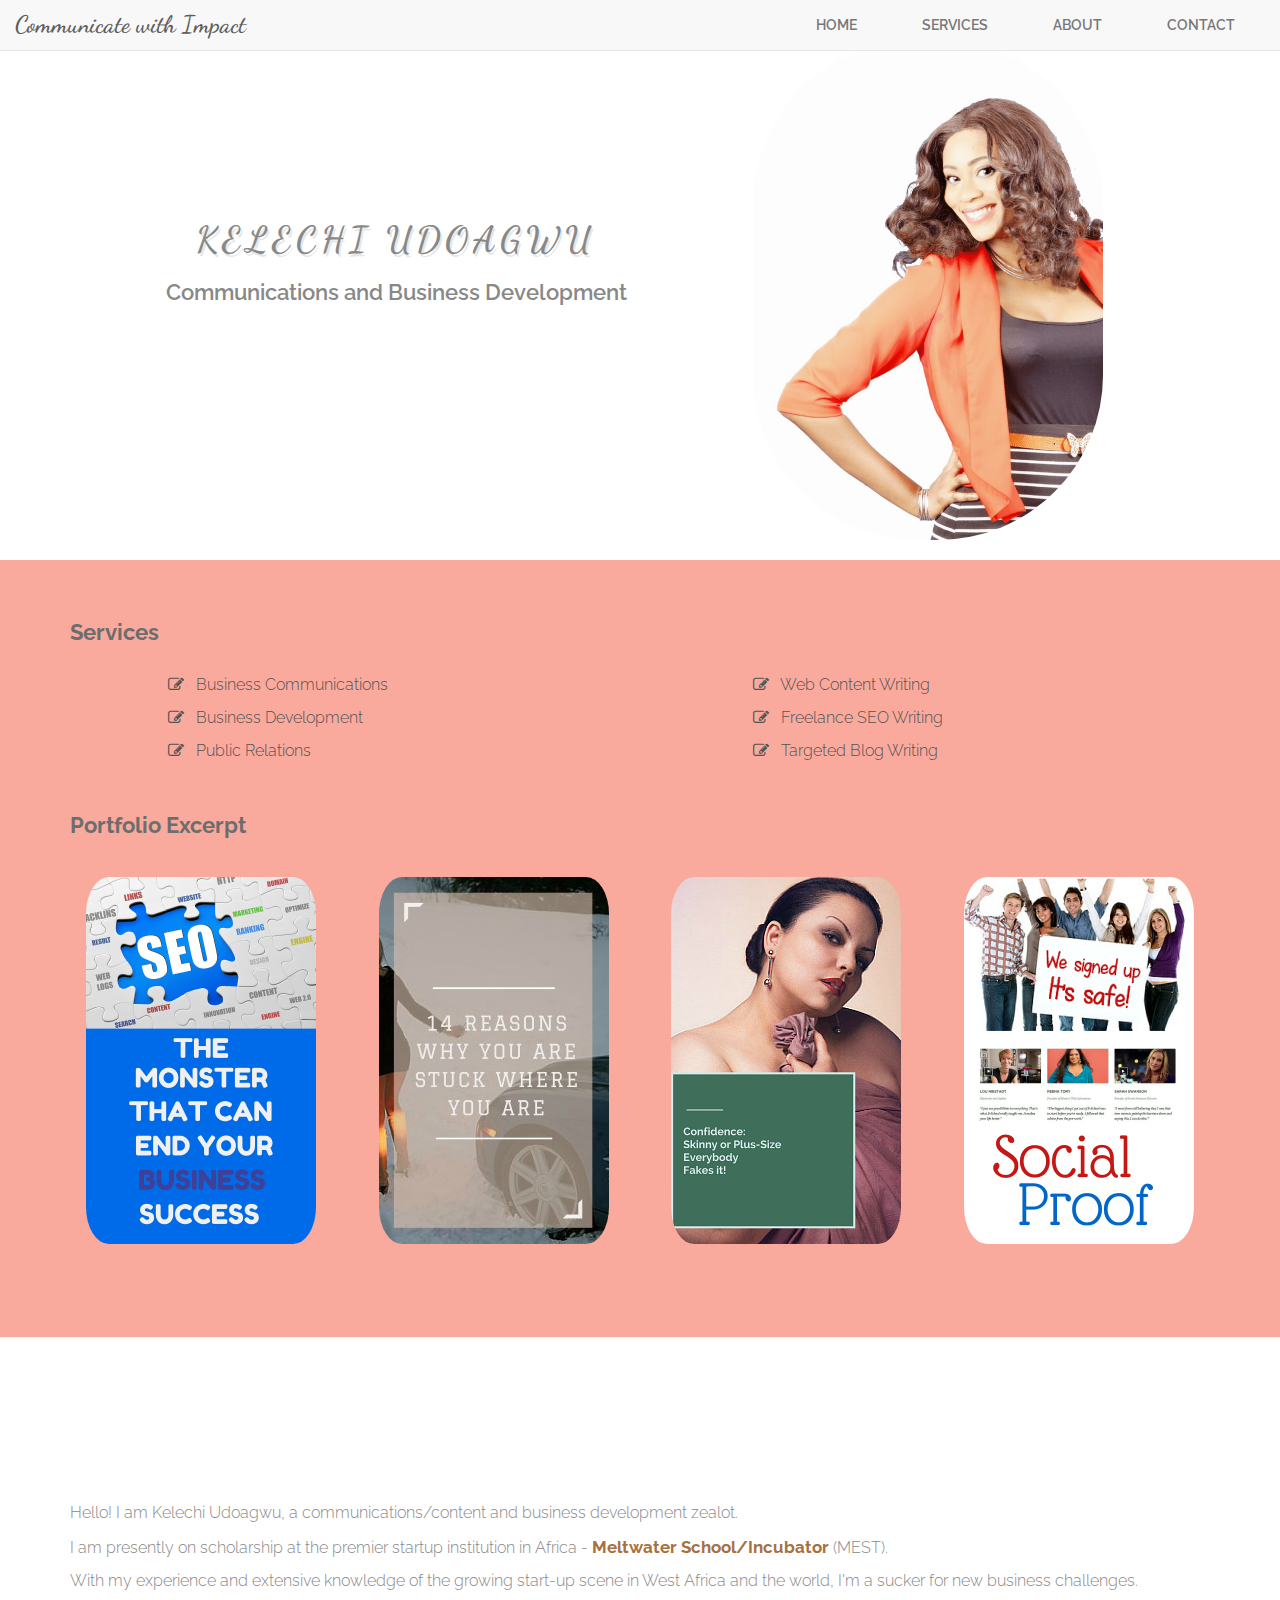
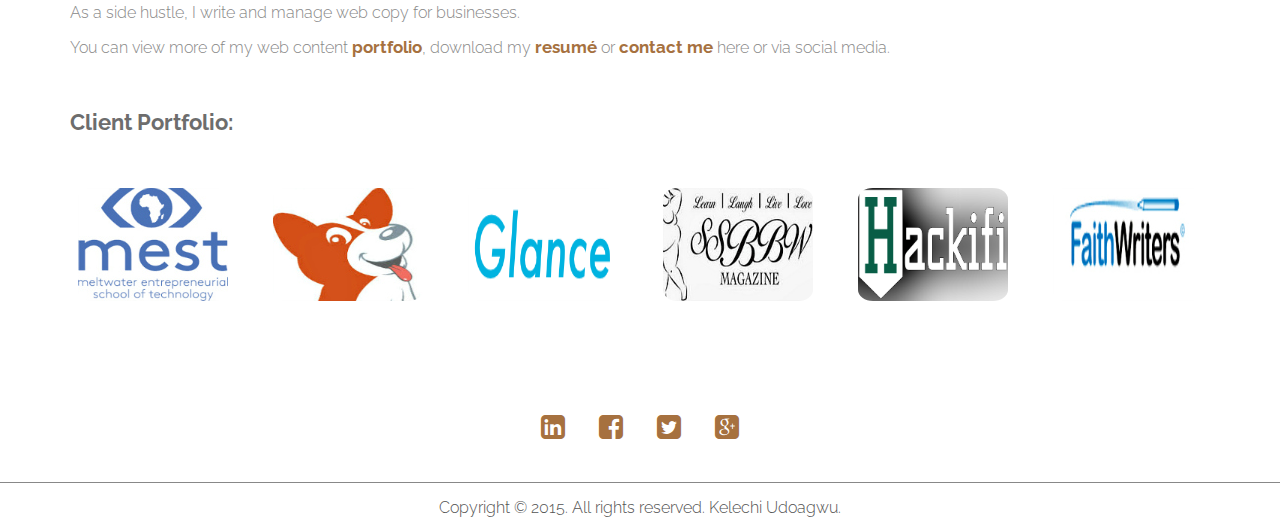
==== index.html @ 0b8d3d50 "change to jotform" ====
<!DOCTYPE html>
<html lang="en">
<head>
	<meta http-equiv="Content-Type" content="text/html; charset=utf-8">
	<title>Kelechi Udoagwu - Communications and Business Development</title>
	<meta name="robots" content="index, follow">
	<meta name="language" content="English">
	<meta name="description" content="Kelechi Udoagwu has passion for communications and business development. Niche is African startups - Meltwater Ghana">
	<meta name="keywords" content="kelechi udoagwu, meltwater ghana contact, eit meltwater ghana, business development meltwater ghana kelechi udoagwu, business dev mest ghana interswitch">
	<meta name="viewport" content="width=device-width, initial-scale=1">
	 <META property="og:title" content="Kelechi Udoagwu" />
  <META property="og:type" content="Website" />
  <META property="og:url" content="https://kelechiudoagwu.com/" />
  <META property="og:image" content="images/kelechiudoagwu_meltwater_communications.jpg" />
  <META property="og:site_name" content="Kelechi Udoagwu - Communications and Business Development" />

	<link href='http://fonts.googleapis.com/css?family=Raleway|Dancing+Script' rel='stylesheet' type='text/css'>
	<link rel="stylesheet" href="assets/css/animate.css">
	<link rel="stylesheet" href="assets/css/main.css" />
	<link rel="stylesheet" type="text/css" href="assets/css/font-awesome.min.css">
	<link rel="stylesheet" type="text/css" href="assets/css/bootstrap.min.css">
	<script src="assets/js/googleanalytics.js"></script>
	<script src="assets/js/wow.min.js"></script>
	<script>
	 new WOW().init();
	</script>
	
</head>

<body>
	<nav class="navbar navbar-default navbar-fixed-top">
            <div class="navbar-header">
                <button type="button" class="navbar-toggle" data-toggle="collapse" data-target="#bs-example-navbar-collapse-1">
                    <span class="sr-only">Toggle navigation</span>
                    <span class="icon-bar"></span>
                    <span class="icon-bar"></span>
                    <span class="icon-bar"></span>
                </button>
                <a class="navbar-brand" href="#home">Communicate with Impact</a>
            </div>
            <div class="collapse navbar-collapse" id="bs-example-navbar-collapse-1">
                <ul class="nav navbar-nav navbar-right">
                    <li><a href="#home" class="smoothScroll">Home</a></li>
                    <li><a href="#services" class="smoothScroll">Services</a></li>
                    <!-- <li><a href="blog.html" target="_blank">Blog</a></li> -->
                    <li><a href="#about" class="smoothScroll">About</a></li>
                    <li><a class="lightbox-51995566973577 smoothScroll" style="cursor:pointer;">Contact</a></li>
                </ul>
            </div>
    </nav>
<div id="home">
	<div class="container">
		<div class="row">
			<div class="col-md-7 text-center wow lightSpeedIn">
				<br><br><br><br><br><br><br><br><br><br>
				<h1 id="header-h1">KELECHI UDOAGWU</h1>
				<h2 id="header-h2">Communications and Business Development</h2>
				
			</div><br><br>
			<div class="col-md-3"><img src="images/kelechiudoagwu_meltwater_communications.jpg" class="web-image wow pulse"></div>
			<div class="col-md-2"></div>
		</div><br>
	</div>
</div>
	
	<div id="services">
	<div id="serve">
		<div class="container"><br><br>
			<h2 class="other-h3"><strong> Services </strong></h2><br>
			<div class="row">
				<div class="col-md-6">
					<div class="s-column">
						<p><i class="fa fa-pencil-square-o"></i> &nbsp Business Communications</p>
						<p><i class="fa fa-pencil-square-o"></i> &nbsp Business Development</p>
						<p><i class="fa fa-pencil-square-o"></i> &nbsp Public Relations</p>
						
				</div>
				</div>
				<div class="col-md-6">
					<div class="s-column">
						<p><i class="fa fa-pencil-square-o"></i> &nbsp Web Content Writing</p>
						<p><i class="fa fa-pencil-square-o"></i> &nbsp Freelance SEO Writing</p>
						<p><i class="fa fa-pencil-square-o"></i> &nbsp Targeted Blog Writing</p>		
					</div>
				</div>
			</div><br>
			<div class="row">
				<div class="col-xs-12">
					<h2 class="other-h3"><strong> Portfolio Excerpt </strong></h2><br>
					<div class="gr row">
						<div class="gc col-md-3  wow fadeInLeft">
							<a href="http://blog.kudobuzz.com/2015/05/13/practicable-seo-tips-for-e-commerce-store-owners/" target="_blank"><img src="images/portfolio3-kelechi-udoagwu.jpg" class="client-logo"></a>
						</div>
						<div class="gc col-md-3 wow fadeInDown">
							<a href="http://allwomenstalk.com/u/559ea7d21c96a790378b456b" target="_blank"><img src="images/portfolio4-kelechi-udoagwu.jpg" class="client-logo"></a>
						</div>
						<div class="gc col-md-3 wow fadeInUp">
							<a href="http://www.ssbbw-magazine.com/ssbbw-fashion.php" target="_blank"><img src="images/portfolio-kelechi-udoagwu-writing.jpg" class="client-logo"></a>
						</div>
						<div class="gc col-md-3 wow fadeInRight">
							<a href="http://blog.kudobuzz.com/2015/05/27/why-social-proof-is-important-for-your-e-commerce-business/" target="_blank"><img src="images/portfolio1-kelechi-udoagwu-writing.jpg" class="client-logo"></a>
						</div>
					</div>
				</div>
			</div>
		</div>
	</div>
	</div>
	
	<div id="about">
		<div id="features-wrapper">
		<div class="container">
				<div class="row"><br><br>
				<!-- 	<div class="col-md-4">
						<div class="subscribe">
	        <h4><strong>Receive Short, Witty Weekly Posts From My Business Journal:<br><br><span class="mp"> Millenial Professionals</span></strong></h4><br>
        <form role="form">
								<div class="form-group">
									<div class="form_title" for="name">Email Address:</div><br>
									<input type="text" class="form-control">
								</div>
							</form>
							<button class="btn">Send</button>    
      </div>	
					</div> -->
					<div class="col-md-12 padded">
						<p>Hello! I am Kelechi Udoagwu, a communications/content and business development zealot.</p>
						<p>I am presently on scholarship at the premier startup institution in Africa - <a href="http://meltwater.org" target="_blank"><span class="readmore">Meltwater School/Incubator </span></a>(MEST).</p>
						<p>With my experience and extensive knowledge of the growing start-up scene in West Africa and the world, I'm a sucker for new business challenges. </p>
						<p>As a side hustle, I write and manage web copy for businesses.</p>
						
						<p>You can view more of my web content<a href="https://www.kelechiudoagwu.contently.com" target="_blank"><span class="readmore"> portfolio</span></a>, download my <a href="https://www.visualcv.com/kelechi_udoagwu" target="_blank"><span class="readmore">resum&eacute</span></a> or <a class="lightbox-51995566973577" style="cursor:pointer;"><span class="readmore">contact me </span></a>here or via social media.</p><br>
						<h2 class="other-h3" style="text-align:left;"><strong>Client Portfolio:</strong></h2>
						<div class="row client">				
					<div class="col-md-2 col-xs-6">
	   					<a class="client-image" href="http://meltwater.org/author/kelechi-udoagwu/" target="_blank"><img class="client-logo" src="images/mest-logo-kelechi-udoagwu.jpg"></a>
	   				</div>
					<div class="col-md-2 col-xs-6">
						<a class="client-image" href="http://www.kudobuzz.com" target="_blank"><img class="client-logo" src="images/kudobuzz-logo-kelechi-udoagwu.jpg"></a>
					</div>
					<div class="col-md-2 col-xs-6">
	   					<a class="client-image" href="http://glance.tips/user/7i26167u" target="_blank"><img class="client-logo" src="images/kelechi-udoagwu-glance-logo.png"></a>
	   				</div>
					<div class="col-md-2 col-xs-6">
	   					<a class="client-image" href="http://www.ssbbw-magazine.com/ssbbw-fashion.php" target="_blank"><img class="client-logo" src="images/ssbbw-logo.jpg"></a>
	   				</div>
	   				<div class="col-md-2 col-xs-6">
	   					<a class="client-image" href="http://www.hackifi.com" target="_blank"><img class="client-logo" src="images/hackifi-logo-kelechi-udoagwu.png
	   					"></a>
	   				</div>
	   					<div class="col-md-2 col-xs-6">
	   					<a class="client-image" href="http://collectivefaith.com/blog/144/don-039-t-be-too-hard-on-yourself-by-kelechi-udoagwu/#gs.775422748aaf45949d00b777f28a7f78" target="_blank"><img class="client-logo" src="images/faithwriters-logo-kelechi-udoagwu.jpg"></a>
	   				</div>
				</div>
					</div>
				</div>
					<div class="row">
<center> 
 <a class="social-icons" href="https://linkedin.com/in/kelechiudoagwu" target="_blank"><i class="fa fa-linkedin-square fa-2x"></i></a>
 <a class="social-icons" href="https://www.facebook.com/mskelechi.udoagwu" target="_blank"><i class="fa fa-facebook-square fa-2x"></i></a>
 <a class="social-icons" href="https://twitter.com/Kay_Bellybutton" target="_blank"><i class="fa fa-twitter-square fa-2x"></i></a>
  <a class="social-icons" href="https://plus.google.com/u/1/+KelechiUdoagwu" target="_blank"><i class="fa fa-google-plus-square fa-2x"></i></a><br>
  </center>
  </div>
				</div>
		</div>
</div>

<div id="copyright">
				<p class="text-center">Copyright &copy; 2015. All rights reserved. Kelechi Udoagwu.</p>
</div>

	<script src="assets/js/jquery.min.js"></script>
	<script src="assets/js/bootstrap.min.js"></script>
	<script type="text/javascript" src="assets/js/smoothscroll.js"></script>
<script type="text/javascript" src="http://arrow.scrolltotop.com/arrow84.js"></script>
<script src="http://myjotform.com/static/feedback2.js?3.3.8035" type="text/javascript">
var JFL_51995566973577 = new JotformFeedback({
formId:'51995566973577',
base:'http://myjotform.com/',
windowTitle:'Contact me and get a reply within 24 hours',
background:'#FFA500',
fontColor:'#FFFFFF',
type:false,
height:500,
width:700,
openOnLoad:false
});
</script>
</body>
</html>
---- assets/css/main.css ----
@import url("font-awesome.min.css");
@import url("http://fonts.googleapis.com/css?family=Raleway|Dancing+Script");

/* Reset */

	html, body, div, span, applet, object, iframe, h2, h3, h4, h5, h6, p, row, blockquote, pre, a, abbr, acronym, address, big, cite, code, del, dfn, em, img, ins, kbd, q, s, samp, small, strike, strong, sub, sup, tt, var, b, u, i, center, dl, dt, dd, ol, ul, li, fieldset, form, label, legend, table, caption, tbody, tfoot, thead, tr, th, td, article, aside, canvas, details, embed, figure, figcaption, footer, header, hgroup, menu, nav, output, ruby, section, summary, time, mark, audio, video {
		margin: 0;
		padding: 0;
		border: 0;
		font-size: 100%;
		font: inherit;
		vertical-align: baseline;
		font-family: 'Raleway', serif;
	}

	article, aside, details, figcaption, figure, footer, header, hgroup, menu, nav, section {
		display: block;
	}

	body {
		line-height: 1;
		background-color: #FFFBFB;
	}

	ol, ul {
		list-style: none;	
	}
	body {
		-webkit-text-size-adjust: none;
	}

	@media screen and (min-width: 737px) {

		/* Basic */
	body {
		background: #f0f0f0;
		font-family: 'Raleway', serif;
		font-weight: 300;
		color: #535353;
	}

		body.is-loading * {
			-moz-transition: none !important;
			-webkit-transition: none !important;
			-ms-transition: none !important;
			transition: none !important;
			-moz-animation: none !important;
			-webkit-animation: none !important;
			-ms-animation: none !important;
			animation: none !important;
		}

	input, textarea, select {
		font-family: 'Raleway', serif;
		font-weight: 300;
		color: #535353;
	}

	h2, h3, h4, h5, h6 {
		color: #535353;

	}

	h1 a, h2 a, h3 a, h4 a, h5 a, h6 a, p a {
		color: inherit;
		text-decoration: none;
		border: 0;
	}

	a {
		-moz-transition: color 0.25s ease-in-out, border-bottom-color 0.25s ease-in-out;
		-webkit-transition: color 0.25s ease-in-out, border-bottom-color 0.25s ease-in-out;
		-ms-transition: color 0.25s ease-in-out, border-bottom-color 0.25s ease-in-out;
		transition: color 0.25s ease-in-out, border-bottom-color 0.25s ease-in-out;
		/*color: #666;*/
		text-decoration: none;
		/*border-bottom: solid 1px #ddd;*/
	}

		a strong {
			-moz-transition: color 0.25s ease-in-out, border-bottom-color 0.25s ease-in-out;
			-webkit-transition: color 0.25s ease-in-out, border-bottom-color 0.25s ease-in-out;
			-ms-transition: color 0.25s ease-in-out, border-bottom-color 0.25s ease-in-out;
			transition: color 0.25s ease-in-out, border-bottom-color 0.25s ease-in-out;
		}

		a:hover {
			color: #b74c3d;
			font-weight: bolder;
		}

			a:hover strong {
				color: #b74c3d;
				font-weight: bolder;
			}

p {
		text-align: justify;
			margin-bottom: 2em;
			font-family: 'Raleway', serif;
			font-size: 16px;
			color: #535353;
	}

			body, input, textarea, select {
				line-height: 1.65em;
				font-size: 13pt;
			}

			h2 {
				font-size: 1.65em;
				font-weight: 400;
				letter-spacing: 4px;
				margin: 0 0 1.5em 0;
				line-height: 1.45em;
			}

			h3 {
				font-size: 1em;
				letter-spacing: 0px;
				margin: 0 0 1.25em 0;
			}

			.gc {
			width: 360px;
			height: 370px;
			margin: 10px 0px 10px 0px;
			overflow: hidden;
			position: absolute;
			border-radius: 10%;
			/*top: 0;
			left: 0;*/
		}
			/* Copyright */

			#copyright {
				/*margin-top: 1em;*/
				/*margin-bottom: 1em;*/
				padding-top: 1em;
				border-top: solid 1px #888;
				font-family: 'Raleway', serif;
			}

	}
.readmore {
	color: #A6713F;
	font-weight: bold;
	text-decoration: none;
	font-size: 17px;
}

.web-image {
	display: block;
	margin-left: auto;
	margin-right: auto;
	width: 350px;
	height: 500px;
	border-radius: 165px;
	overflow: hidden;
}
.work {
	color: #A6713F;
	text-align: center;
}
.subscribe {
	width: 330px;
    height: 300px;
    border-radius: 20px;
    position: absolute;
    background-color: #ffaa9a;
    margin-top: 35px auto;
    padding: 15px 30px 20px 30px;
    color: #535353;
    text-align: center;
    -webkit-animation: mymove 5s infinite; /* Chrome, Safari, Opera */
    animation: mymove 5s infinite;
}
    /* Chrome, Safari, Opera */
@-webkit-keyframes mymove {
    50% {box-shadow: 10px 20px 50px #000;}
}
/* Standard syntax */
@keyframes mymove {
    50% {box-shadow: 10px 20px 50px #000;}
}

.mp{
	font-family: 'Dancing Script';
	font-size: 26px;
}
.client {
	margin-top: 54px;
}
.btn {
	background-color: #A6713F;
	color: #fff;
	cursor: pointer;
}

.col-md-9 {
	text-align: center;
}
#serve {
	background-color: #FAAA9D;
	padding-bottom: 80px;
	background-position: fixed;
	color: #fff;
	}
	
.form_title {
	font-family: 'Raleway';
	font-weight: bold;
}
	#features-wrapper {
		position: relative;
		overflow: hidden;
		text-align: center;
		margin:20px 0px 20px 0px;
		padding: 20px 0px 20px 0px;
	}

		#features-wrapper p {
			text-align: justify;
			font-size: 16px;
			font-family: 'Raleway', serif;
			color: #888;
		}
		#header-h1 {
		position: relative;
		font-weight: 600;
		color: #888;
		text-shadow: 0.05em 0.075em 0 rgba(0, 0, 0, 0.1);
		letter-spacing: 5px;
		font-family: 'Dancing Script', sans-serif;
		text-align: center;
		/*margin-left: -90px;*/
		}
		#header-h2 {
			position: relative;
			font-weight: 600;
			letter-spacing: 0px;
			font-family:'Raleway', sans-serif;
			font-size: 22px;
			/*margin-left: 20px;*/
			color: #888;
			text-align: center;
		}
		.other-h3 {
			position: relative;
			letter-spacing: 0px;
			font-family:'Raleway', serif;
			font-size: 22px;
			color: #6D6D6D;
		}

.social-icons {
	padding: 30px 15px 30px 15px;
	color: #A6713F;
	}
	/*.social-icons:hover {
		background-color: #b74c3d;
	}*/

.client-image {
	width: 180px;
	height: 101px;
}

.client-logo {
	border-radius: 10%;
	margin-bottom: 3em;
}

.padded {
	padding: 5em;
	float: right;
	margin-top: 15px;
}

.s-column {
	margin-left: 7em;
}

.navbar-default .nav li a {
    text-transform: uppercase;
    font-family: 'Raleway', serif;
    font-weight: 600;
    color: #000;
    padding-right: 50px;
}
.navbar-default {
    border-color: transparent;
    background-color: #f0f0f0;
    padding-right: 10px;
}

.navbar-default .navbar-brand {
    font-family: 'Dancing Script', sans-serif;
    font-weight: 600;
    /*font-size: 14px;*/
    /*padding-left: 50px;*/
}

.navbar-default .navbar-brand:hover,
.navbar-default .navbar-brand:focus,
.navbar-default .navbar-brand:active,
.navbar-default .navbar-brand.active {
    color: #CC7A7A;
}
.navbar-default .navbar-toggle .icon-bar {
    background-color: #888;
}


.navbar-default .navbar-nav>.active>a {
    border-radius: 0;
    color: #888;
    background-color: #A6713F;
}

.navbar-default .navbar-nav>.active>a:hover,
.navbar-default .navbar-nav>.active>a:focus {
    color: #A6713F;
    background-color: #CC7A7A;
}

.gc img{
	display: block;
	margin-left: auto;
	margin-right: auto;
}
@media(min-width:768px) {
    .navbar-default {
        /*padding: 5px 0;*/
        border: 0;
        background-color: transparent;
        -webkit-transition: padding .3s;
        -moz-transition: padding .3s;
        transition: padding .3s;
    }

    .navbar-default .navbar-brand {
        font-size: 24px;
       /* -webkit-transition: all .3s;
        -moz-transition: all .3s;
        transition: all .3s;*/
    }

    .navbar-default .navbar-nav>.active>a {
        border-radius: 3px;
    }

    .navbar-default.navbar-shrink {
        padding: 10px 0;
        background-color: #ff9999;
    }

    .navbar-default.navbar-shrink .navbar-brand {
        font-size: 1em;
    }
}
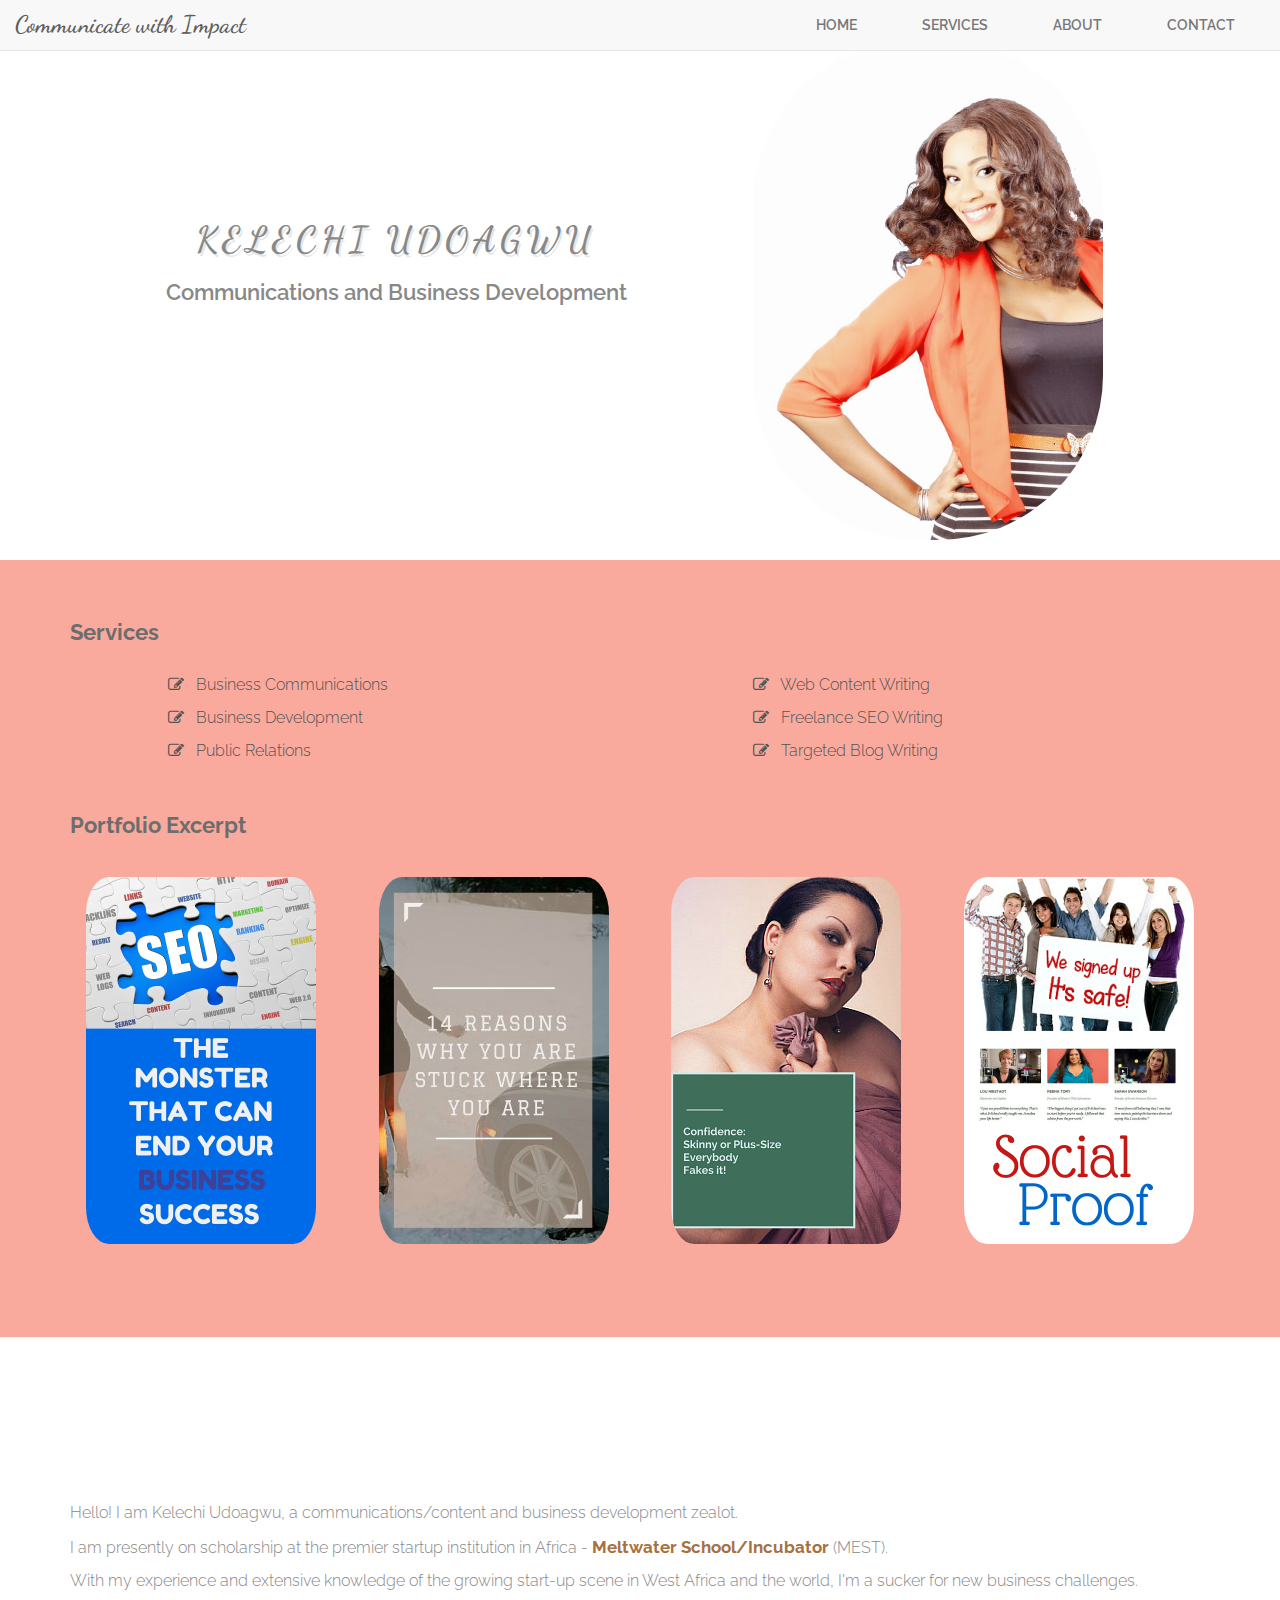
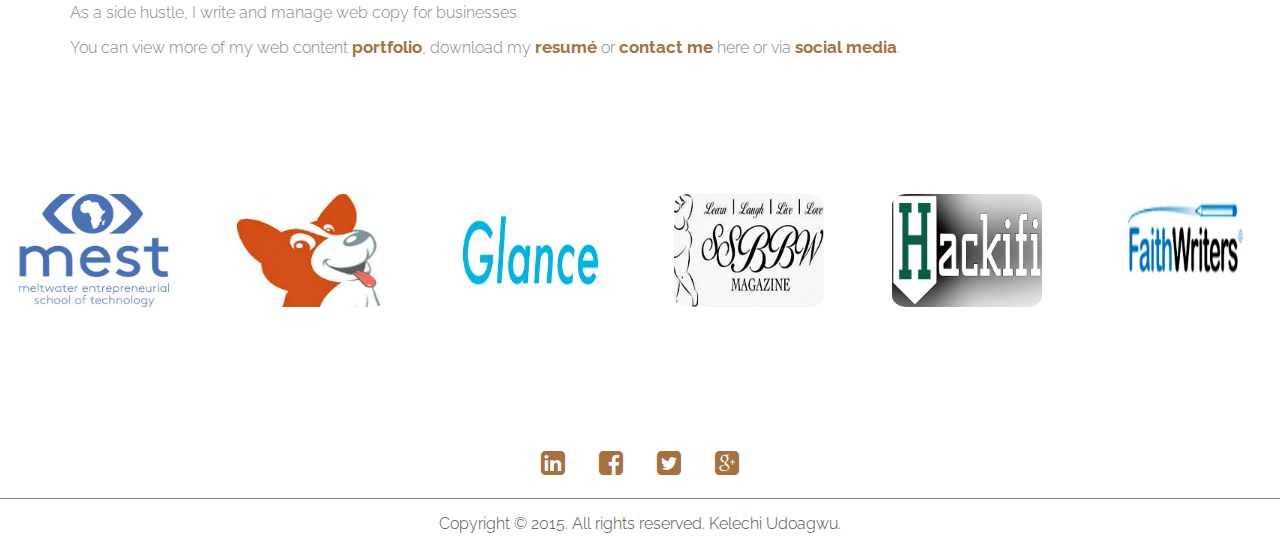
==== commit 63d78276: "change to jotform" ====
--- a/index.html
+++ b/index.html
@@ -44,7 +44,7 @@
                     <li><a href="#services" class="smoothScroll">Services</a></li>
                     <!-- <li><a href="blog.html" target="_blank">Blog</a></li> -->
                     <li><a href="#about" class="smoothScroll">About</a></li>
-                    <li><a class="lightbox-51995566973577 smoothScroll" style="cursor:pointer;">Contact</a></li>
+                    <li><a href="#contact" class="smoothScroll">Contact</a></li>
                 </ul>
             </div>
     </nav>
@@ -64,7 +64,7 @@
 </div>
 	
 	<div id="services">
-	<div id="serve">
+	<div class="serve">
 		<div class="container"><br><br>
 			<h2 class="other-h3"><strong> Services </strong></h2><br>
 			<div class="row">
@@ -129,9 +129,11 @@
 						<p>With my experience and extensive knowledge of the growing start-up scene in West Africa and the world, I'm a sucker for new business challenges. </p>
 						<p>As a side hustle, I write and manage web copy for businesses.</p>
 						
-						<p>You can view more of my web content<a href="https://www.kelechiudoagwu.contently.com" target="_blank"><span class="readmore"> portfolio</span></a>, download my <a href="https://www.visualcv.com/kelechi_udoagwu" target="_blank"><span class="readmore">resum&eacute</span></a> or <a class="lightbox-51995566973577" style="cursor:pointer;"><span class="readmore">contact me </span></a>here or via social media.</p><br>
-						<h2 class="other-h3" style="text-align:left;"><strong>Client Portfolio:</strong></h2>
-						<div class="row client">				
+						<p>You can view more of my web content<a href="https://www.kelechiudoagwu.contently.com" target="_blank"><span class="readmore"> portfolio</span></a>, download my <a href="https://www.visualcv.com/kelechi_udoagwu" target="_blank"><span class="readmore">resum&eacute</span></a> or <a href="#contact"><span class="readmore">contact me </span></a>here or via <a href="#copyright" class="smoothScroll"><span class="readmore">social media</span></a>.</p>	
+					</div>
+				</div>
+				</div>
+				<div class="row client">				
 					<div class="col-md-2 col-xs-6">
 	   					<a class="client-image" href="http://meltwater.org/author/kelechi-udoagwu/" target="_blank"><img class="client-logo" src="images/mest-logo-kelechi-udoagwu.jpg"></a>
 	   				</div>
@@ -151,19 +153,27 @@
 	   					<div class="col-md-2 col-xs-6">
 	   					<a class="client-image" href="http://collectivefaith.com/blog/144/don-039-t-be-too-hard-on-yourself-by-kelechi-udoagwu/#gs.775422748aaf45949d00b777f28a7f78" target="_blank"><img class="client-logo" src="images/faithwriters-logo-kelechi-udoagwu.jpg"></a>
 	   				</div>
-				</div>
-					</div>
-				</div>
-					<div class="row">
+				</div><br><br>
+		</div>
+</div>
+
+	<div id="contact">
+		<div class ="container-fluid">
+    <div class="row">
+      <div class="col-xs-12 col-lg-10 col-lg-offset-1 bodytext">
+    <div>
+    	<script type="text/javascript" src="http://form.myjotform.com/jsform/51995566973577"></script>
+    </div><br>
+<div class="row">
 <center> 
  <a class="social-icons" href="https://linkedin.com/in/kelechiudoagwu" target="_blank"><i class="fa fa-linkedin-square fa-2x"></i></a>
  <a class="social-icons" href="https://www.facebook.com/mskelechi.udoagwu" target="_blank"><i class="fa fa-facebook-square fa-2x"></i></a>
  <a class="social-icons" href="https://twitter.com/Kay_Bellybutton" target="_blank"><i class="fa fa-twitter-square fa-2x"></i></a>
   <a class="social-icons" href="https://plus.google.com/u/1/+KelechiUdoagwu" target="_blank"><i class="fa fa-google-plus-square fa-2x"></i></a><br>
-  </center>
-  </div>
-				</div>
-		</div>
+  </center></div><br>
+</div>
+</div>
+</div>
 </div>
 
 <div id="copyright">
@@ -174,19 +184,7 @@
 	<script src="assets/js/bootstrap.min.js"></script>
 	<script type="text/javascript" src="assets/js/smoothscroll.js"></script>
 <script type="text/javascript" src="http://arrow.scrolltotop.com/arrow84.js"></script>
-<script src="http://myjotform.com/static/feedback2.js?3.3.8035" type="text/javascript">
-var JFL_51995566973577 = new JotformFeedback({
-formId:'51995566973577',
-base:'http://myjotform.com/',
-windowTitle:'Contact me and get a reply within 24 hours',
-background:'#FFA500',
-fontColor:'#FFFFFF',
-type:false,
-height:500,
-width:700,
-openOnLoad:false
-});
-</script>
+
 </body>
 </html>
 
--- a/assets/css/main.css
+++ b/assets/css/main.css
@@ -200,7 +200,7 @@
 .col-md-9 {
 	text-align: center;
 }
-#serve {
+.serve {
 	background-color: #FAAA9D;
 	padding-bottom: 80px;
 	background-position: fixed;
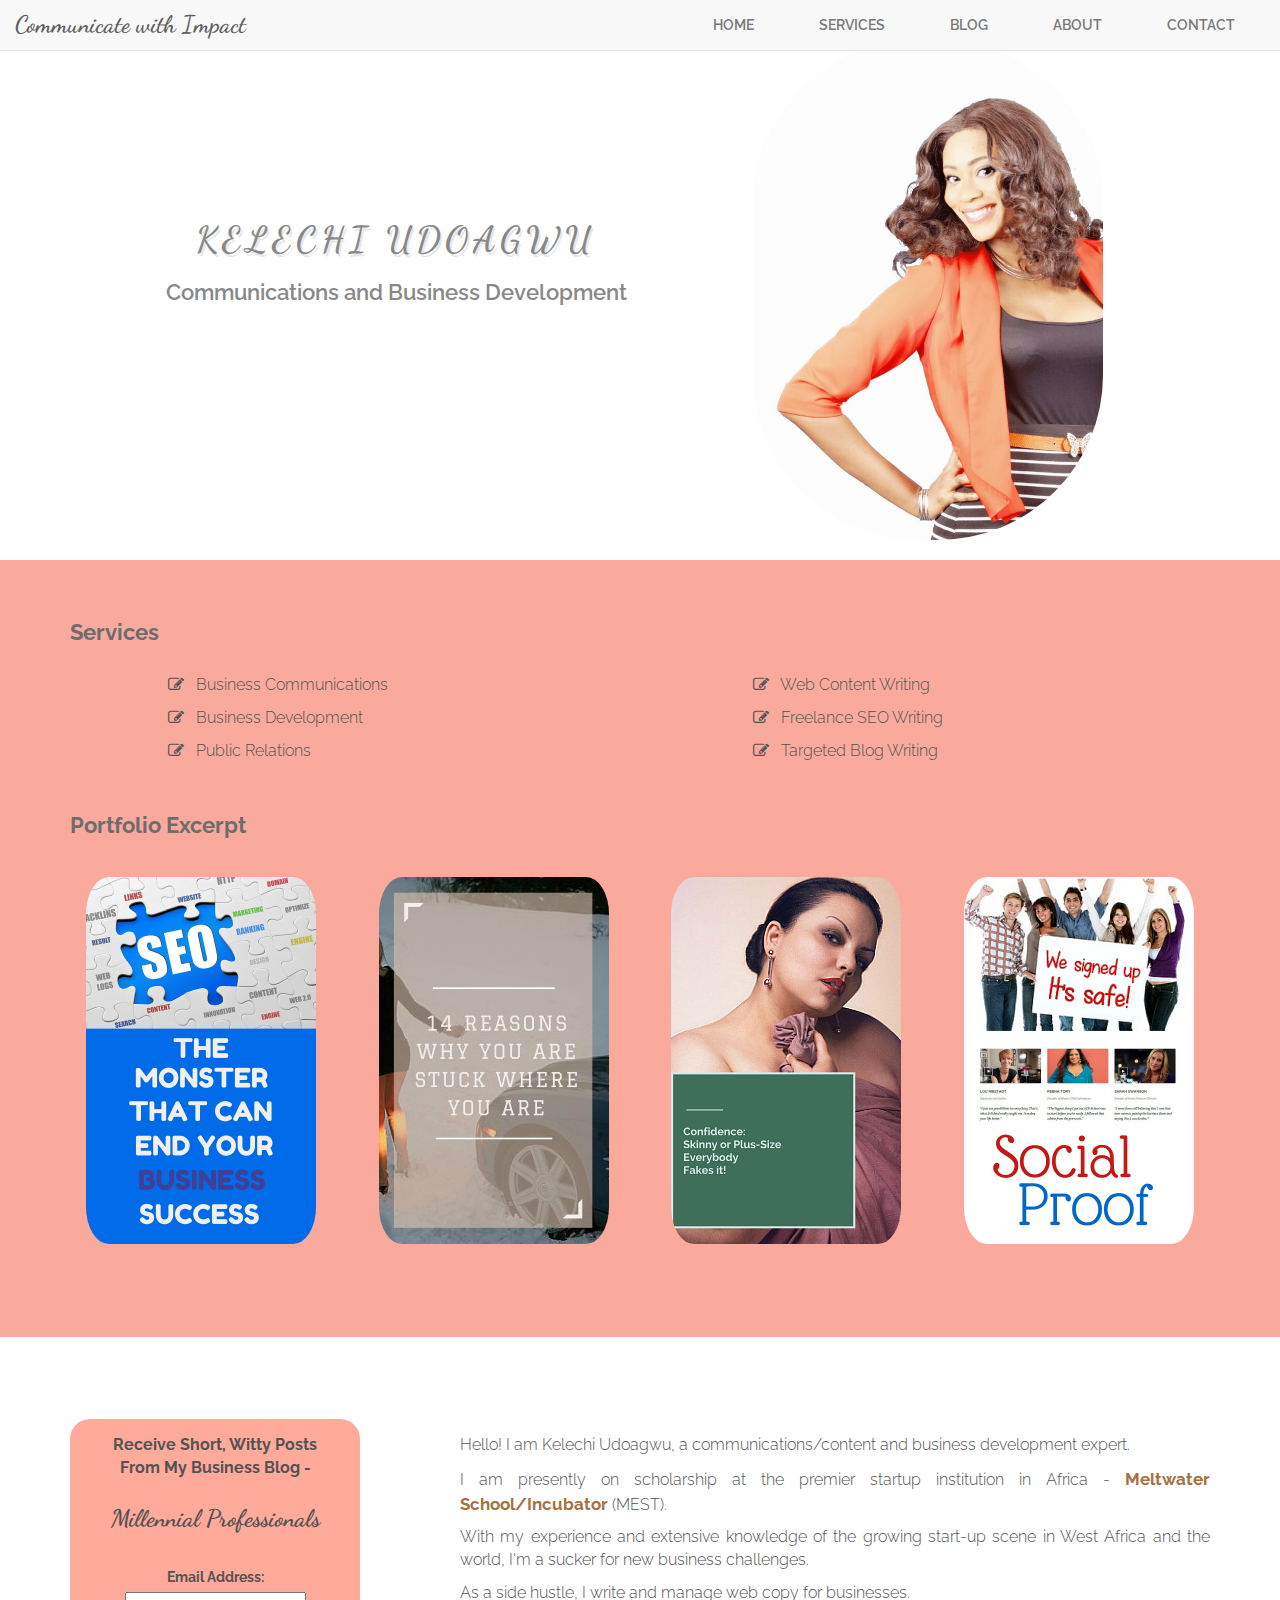
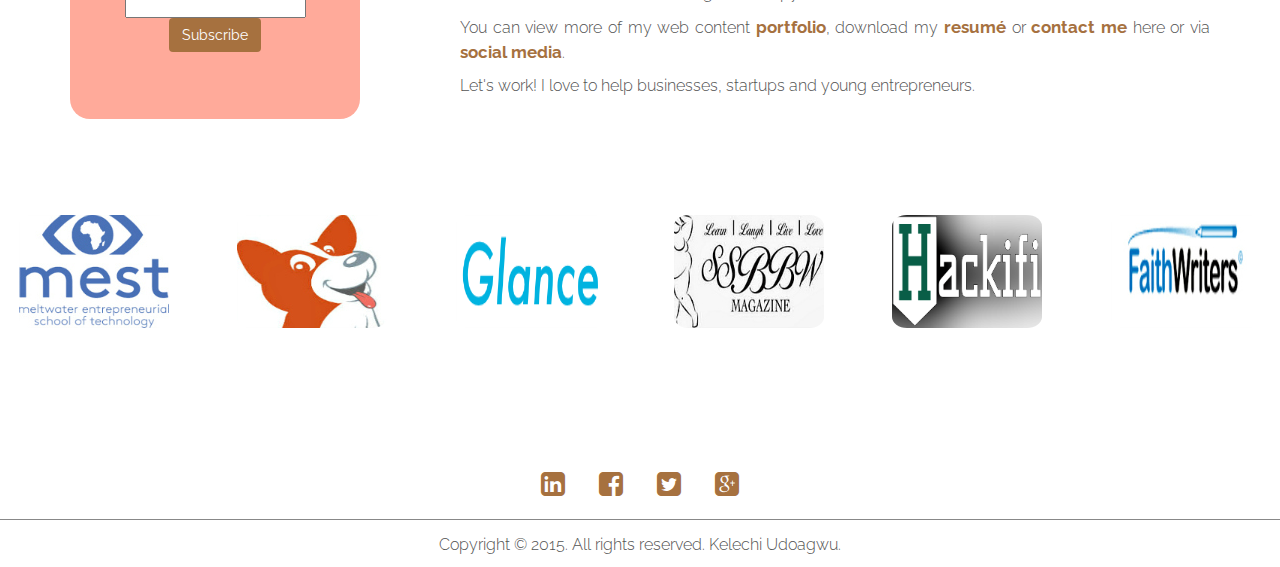
==== commit 0d027925: "mailchimp form" ====
--- a/index.html
+++ b/index.html
@@ -19,6 +19,7 @@
 	<link rel="stylesheet" href="assets/css/main.css" />
 	<link rel="stylesheet" type="text/css" href="assets/css/font-awesome.min.css">
 	<link rel="stylesheet" type="text/css" href="assets/css/bootstrap.min.css">
+	<link href="http://cdn-images.mailchimp.com/embedcode/classic-081711.css" rel="stylesheet" type="text/css">
 	<script src="assets/js/googleanalytics.js"></script>
 	<script src="assets/js/wow.min.js"></script>
 	<script>
@@ -42,7 +43,7 @@
                 <ul class="nav navbar-nav navbar-right">
                     <li><a href="#home" class="smoothScroll">Home</a></li>
                     <li><a href="#services" class="smoothScroll">Services</a></li>
-                    <!-- <li><a href="blog.html" target="_blank">Blog</a></li> -->
+                    <li><a href="blog.html" target="_blank">Blog</a></li>
                     <li><a href="#about" class="smoothScroll">About</a></li>
                     <li><a href="#contact" class="smoothScroll">Contact</a></li>
                 </ul>
@@ -110,26 +111,41 @@
 	<div id="about">
 		<div id="features-wrapper">
 		<div class="container">
-				<div class="row"><br><br>
-				<!-- 	<div class="col-md-4">
+				<div class="row">
+					<div class="col-md-4 col-xs-12 padded2">
 						<div class="subscribe">
-	        <h4><strong>Receive Short, Witty Weekly Posts From My Business Journal:<br><br><span class="mp"> Millenial Professionals</span></strong></h4><br>
-        <form role="form">
-								<div class="form-group">
-									<div class="form_title" for="name">Email Address:</div><br>
-									<input type="text" class="form-control">
-								</div>
-							</form>
-							<button class="btn">Send</button>    
+	        <!-- Begin MailChimp Signup Form -->
+
+<div id="mc_embed_signup">
+<form action="http://kelechiudoagwu.us9.list-manage.com/subscribe/post?u=09da55b2214206da3c31c6e64&amp;id=548b2ce343" method="post" id="mc-embedded-subscribe-form" name="mc-embedded-subscribe-form" class="validate" target="_blank" novalidate>
+    <div id="mc_embed_signup_scroll">
+	<p class="text-center"><strong>Receive Short, Witty Posts From My Business Blog - <br><br><span class="blogfont">Millennial Professionals</span></strong></p><br>
+<div class="mc-field-group">
+	<label for="mce-EMAIL" class="text-center">Email Address: </label>
+	<input type="email" value="" name="EMAIL" class="required email" id="mce-EMAIL">
+</div>
+	<div id="mce-responses" class="clear">
+		<div class="response" id="mce-error-response" style="display:none"></div>
+		<div class="response" id="mce-success-response" style="display:none"></div>
+	</div>   
+    <div style="position: absolute; left: -5000px;"><input type="text" name="b_09da55b2214206da3c31c6e64_548b2ce343" tabindex="-1" value=""></div>
+    <div class="clear"><center><input type="submit" value="Subscribe" name="subscribe" id="mc-embedded-subscribe" class="btn"></center></div>
+    </div>
+</form>
+</div>
+
+<!--End mc_embed_signup-->
       </div>	
-					</div> -->
-					<div class="col-md-12 padded">
-						<p>Hello! I am Kelechi Udoagwu, a communications/content and business development zealot.</p>
+					</div>
+					<div class="col-md-8 col-xs-12 padded">
+						<p>Hello! I am Kelechi Udoagwu, a communications/content and business development expert.</p>
 						<p>I am presently on scholarship at the premier startup institution in Africa - <a href="http://meltwater.org" target="_blank"><span class="readmore">Meltwater School/Incubator </span></a>(MEST).</p>
 						<p>With my experience and extensive knowledge of the growing start-up scene in West Africa and the world, I'm a sucker for new business challenges. </p>
 						<p>As a side hustle, I write and manage web copy for businesses.</p>
 						
-						<p>You can view more of my web content<a href="https://www.kelechiudoagwu.contently.com" target="_blank"><span class="readmore"> portfolio</span></a>, download my <a href="https://www.visualcv.com/kelechi_udoagwu" target="_blank"><span class="readmore">resum&eacute</span></a> or <a href="#contact"><span class="readmore">contact me </span></a>here or via <a href="#copyright" class="smoothScroll"><span class="readmore">social media</span></a>.</p>	
+						<p>You can view more of my web content<a href="https://www.kelechiudoagwu.contently.com" target="_blank"><span class="readmore"> portfolio</span></a>, download my <a href="https://www.visualcv.com/kelechi_udoagwu" target="_blank"><span class="readmore">resum&eacute</span></a> or <a href="#contact"><span class="readmore">contact me </span></a>here or via <a href="#copyright" class="smoothScroll"><span class="readmore">social media</span></a>.</p>
+
+						<p>Let's work! I love to help businesses, startups and young entrepreneurs. </p>	
 					</div>
 				</div>
 				</div>
@@ -185,6 +201,7 @@
 	<script type="text/javascript" src="assets/js/smoothscroll.js"></script>
 <script type="text/javascript" src="http://arrow.scrolltotop.com/arrow84.js"></script>
 
+
 </body>
 </html>
 
--- a/assets/css/main.css
+++ b/assets/css/main.css
@@ -162,27 +162,6 @@
 	color: #A6713F;
 	text-align: center;
 }
-.subscribe {
-	width: 330px;
-    height: 300px;
-    border-radius: 20px;
-    position: absolute;
-    background-color: #ffaa9a;
-    margin-top: 35px auto;
-    padding: 15px 30px 20px 30px;
-    color: #535353;
-    text-align: center;
-    -webkit-animation: mymove 5s infinite; /* Chrome, Safari, Opera */
-    animation: mymove 5s infinite;
-}
-    /* Chrome, Safari, Opera */
-@-webkit-keyframes mymove {
-    50% {box-shadow: 10px 20px 50px #000;}
-}
-/* Standard syntax */
-@keyframes mymove {
-    50% {box-shadow: 10px 20px 50px #000;}
-}
 
 .mp{
 	font-family: 'Dancing Script';
@@ -213,18 +192,10 @@
 }
 	#features-wrapper {
 		position: relative;
-		overflow: hidden;
-		text-align: center;
 		margin:20px 0px 20px 0px;
 		padding: 20px 0px 20px 0px;
-	}
-
-		#features-wrapper p {
-			text-align: justify;
-			font-size: 16px;
-			font-family: 'Raleway', serif;
-			color: #888;
-		}
+		text-align: center;
+	}
 		#header-h1 {
 		position: relative;
 		font-weight: 600;
@@ -270,17 +241,46 @@
 	border-radius: 10%;
 	margin-bottom: 3em;
 }
+.blogfont {
+	font-family: 'Dancing Script';
+	font-weight: bold;
+	font-size: 24px;
+}
+.subscribe {
+	width: 290px;
+    height: 300px;
+    border-radius: 20px;
+    background-color: #ffaa9a;
+    margin-top: 35px auto;
+    padding: 15px 30px 20px 30px;
+    color: #535353;
+    text-align: center;
+    -webkit-animation: mymove 5s infinite; /* Chrome, Safari, Opera */
+    animation: mymove 5s infinite;
+}
+    /* Chrome, Safari, Opera */
+@-webkit-keyframes mymove {
+    50% {box-shadow: 10px 20px 50px #000;}
+}
+/* Standard syntax */
+@keyframes mymove {
+    50% {box-shadow: 10px 20px 50px #000;}
+}
 
 .padded {
-	padding: 5em;
+	padding: 3em;
 	float: right;
 	margin-top: 15px;
 }
-
+.padded2{
+	padding: 3em;
+}
 .s-column {
 	margin-left: 7em;
 }
-
+.contactstyle {
+	background-color: #ffaa9a;
+}
 .navbar-default .nav li a {
     text-transform: uppercase;
     font-family: 'Raleway', serif;
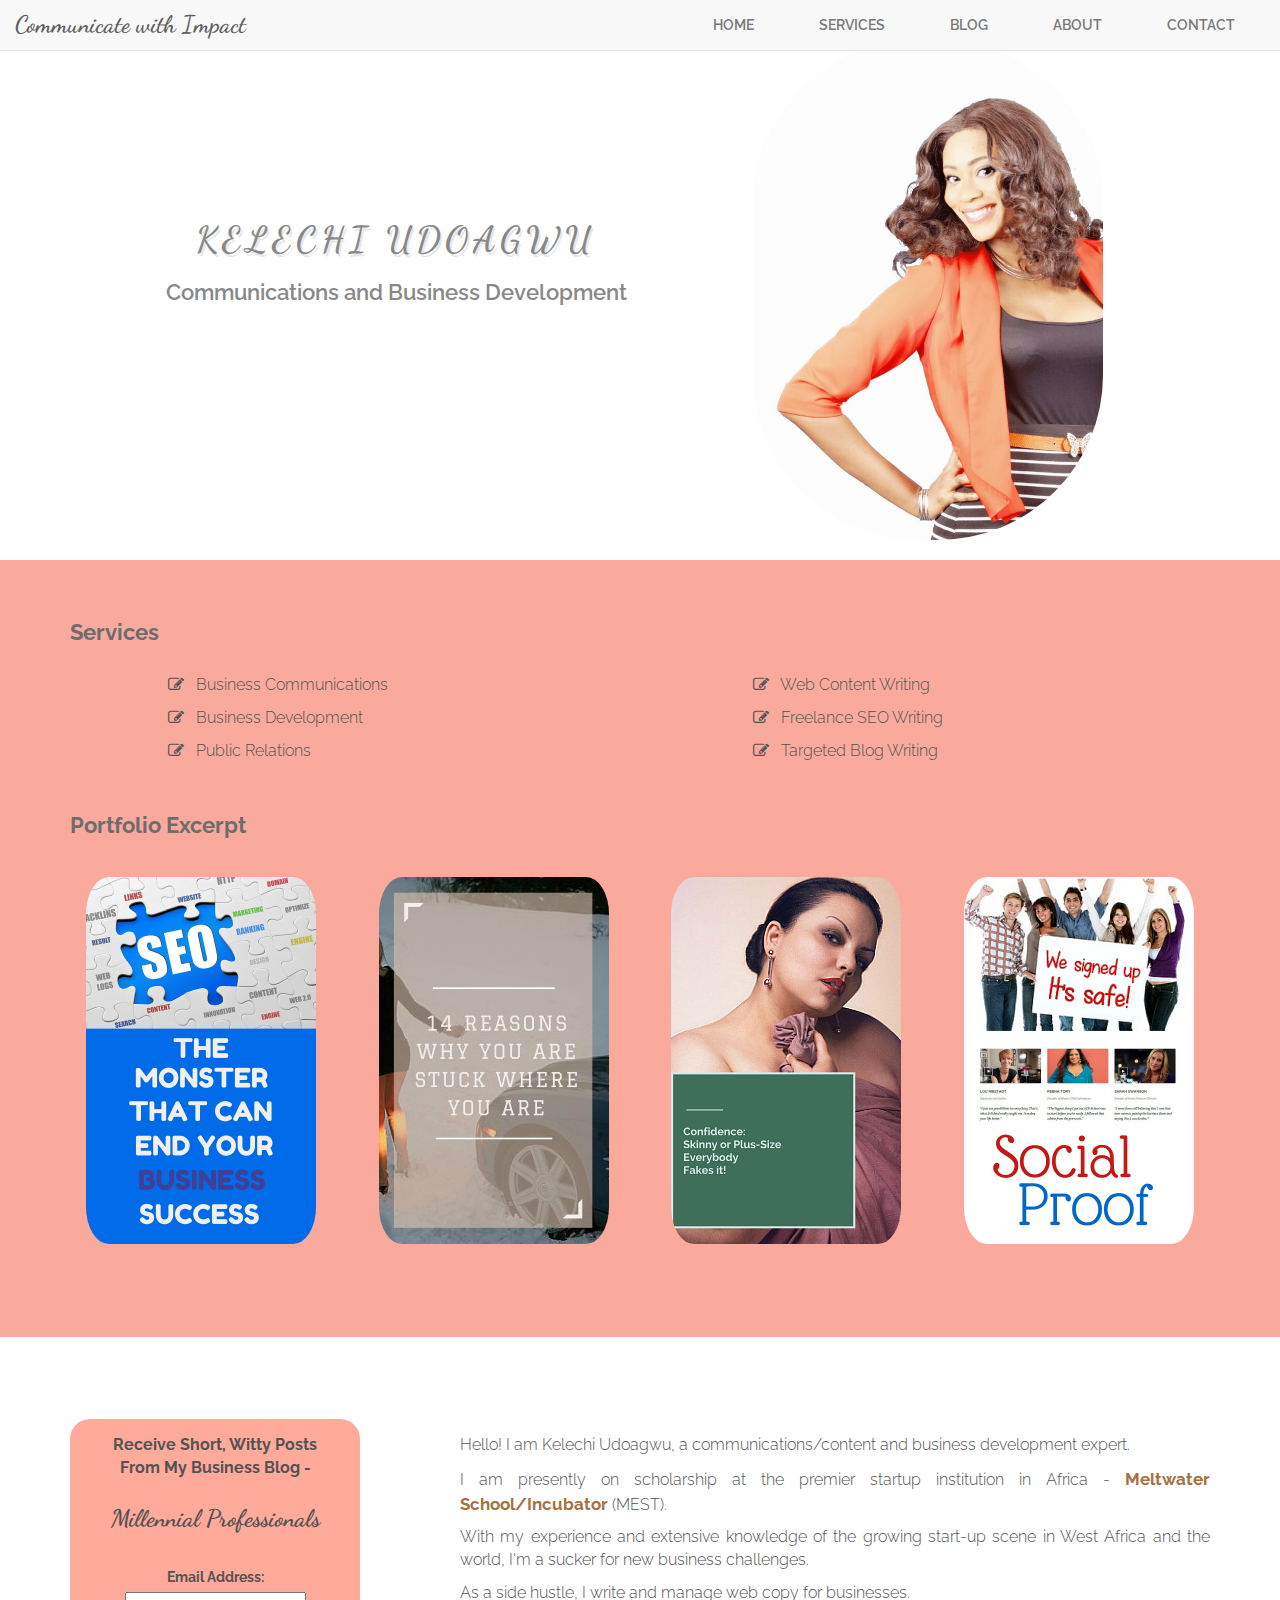
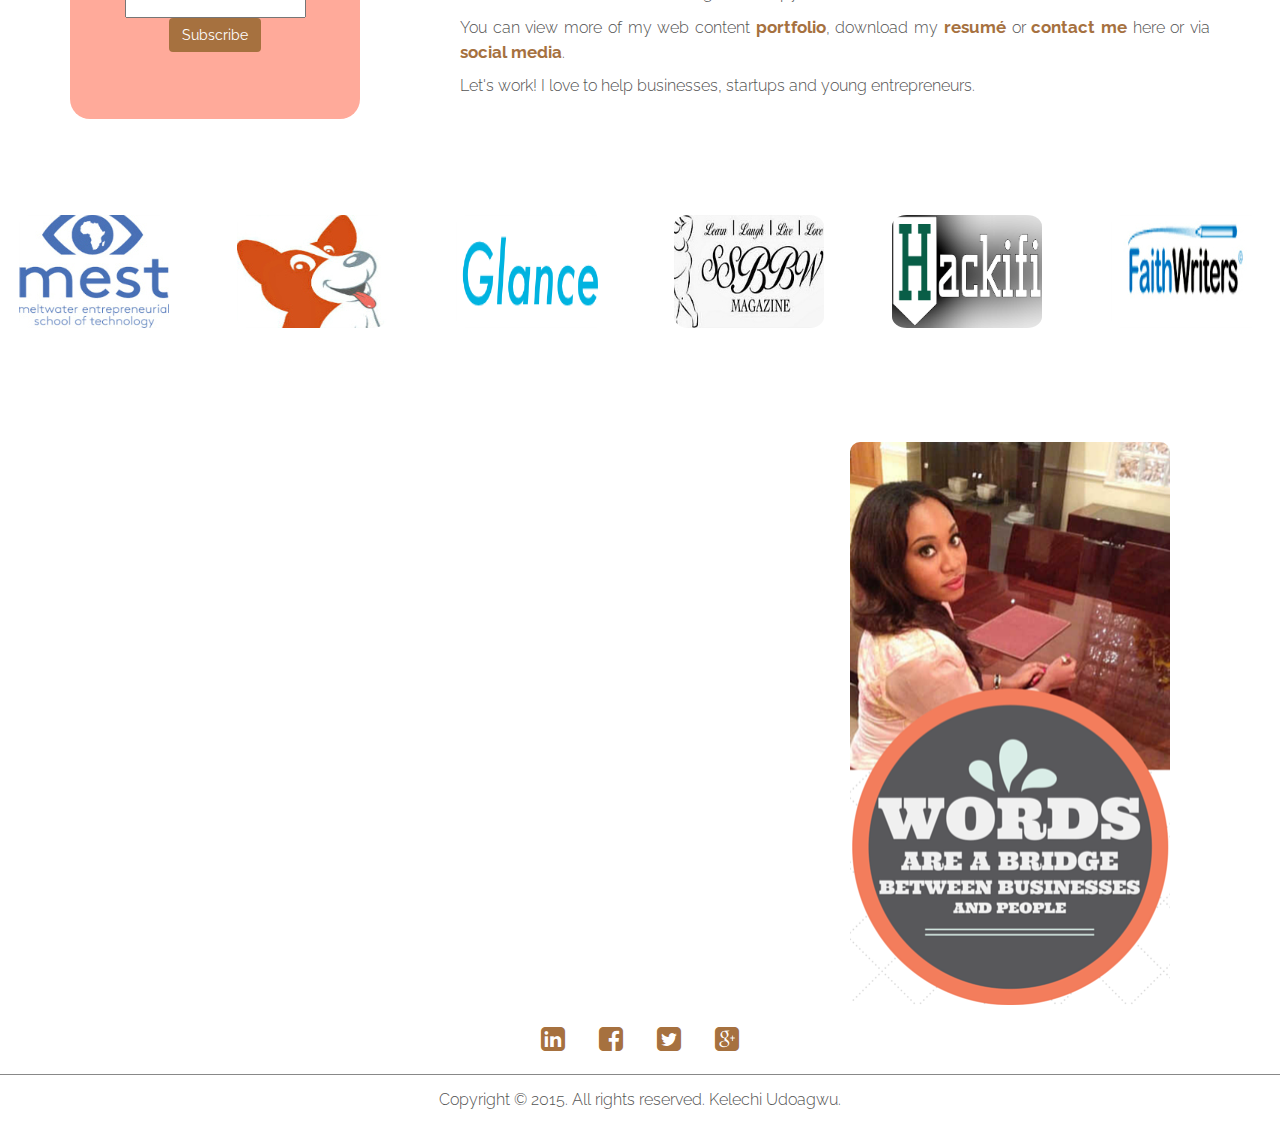
==== commit 3004b338: "added" ====
--- a/index.html
+++ b/index.html
@@ -114,8 +114,6 @@
 				<div class="row">
 					<div class="col-md-4 col-xs-12 padded2">
 						<div class="subscribe">
-	        <!-- Begin MailChimp Signup Form -->
-
 <div id="mc_embed_signup">
 <form action="http://kelechiudoagwu.us9.list-manage.com/subscribe/post?u=09da55b2214206da3c31c6e64&amp;id=548b2ce343" method="post" id="mc-embedded-subscribe-form" name="mc-embedded-subscribe-form" class="validate" target="_blank" novalidate>
     <div id="mc_embed_signup_scroll">
@@ -133,8 +131,6 @@
     </div>
 </form>
 </div>
-
-<!--End mc_embed_signup-->
       </div>	
 					</div>
 					<div class="col-md-8 col-xs-12 padded">
@@ -149,6 +145,7 @@
 					</div>
 				</div>
 				</div>
+
 				<div class="row client">				
 					<div class="col-md-2 col-xs-6">
 	   					<a class="client-image" href="http://meltwater.org/author/kelechi-udoagwu/" target="_blank"><img class="client-logo" src="images/mest-logo-kelechi-udoagwu.jpg"></a>
@@ -169,18 +166,21 @@
 	   					<div class="col-md-2 col-xs-6">
 	   					<a class="client-image" href="http://collectivefaith.com/blog/144/don-039-t-be-too-hard-on-yourself-by-kelechi-udoagwu/#gs.775422748aaf45949d00b777f28a7f78" target="_blank"><img class="client-logo" src="images/faithwriters-logo-kelechi-udoagwu.jpg"></a>
 	   				</div>
-				</div><br><br>
+				</div>
 		</div>
 </div>
 
 	<div id="contact">
-		<div class ="container-fluid">
+		<div class="container">
     <div class="row">
-      <div class="col-xs-12 col-lg-10 col-lg-offset-1 bodytext">
-    <div>
-    	<script type="text/javascript" src="http://form.myjotform.com/jsform/51995566973577"></script>
-    </div><br>
-<div class="row">
+      <div class="col-xs-12 col-md-8">
+    				<script type="text/javascript" src="http://form.myjotform.com/jsform/51995566973577"></script>
+    	</div>
+    	<div class="col-xs-12 col-md-4">
+    	<br><br><img src="images/Words.png" class="gifclass">
+    </div>
+    </div>
+<br><div class="row">
 <center> 
  <a class="social-icons" href="https://linkedin.com/in/kelechiudoagwu" target="_blank"><i class="fa fa-linkedin-square fa-2x"></i></a>
  <a class="social-icons" href="https://www.facebook.com/mskelechi.udoagwu" target="_blank"><i class="fa fa-facebook-square fa-2x"></i></a>
@@ -189,8 +189,6 @@
   </center></div><br>
 </div>
 </div>
-</div>
-</div>
 
 <div id="copyright">
 				<p class="text-center">Copyright &copy; 2015. All rights reserved. Kelechi Udoagwu.</p>
--- a/assets/css/main.css
+++ b/assets/css/main.css
@@ -15,11 +15,6 @@
 
 	article, aside, details, figcaption, figure, footer, header, hgroup, menu, nav, section {
 		display: block;
-	}
-
-	body {
-		line-height: 1;
-		background-color: #FFFBFB;
 	}
 
 	ol, ul {
@@ -278,8 +273,12 @@
 .s-column {
 	margin-left: 7em;
 }
-.contactstyle {
-	background-color: #ffaa9a;
+.gifclass {
+	margin-top: -8px;
+	height: 563px;
+	width: 320px;
+	border-radius: 10px;
+	
 }
 .navbar-default .nav li a {
     text-transform: uppercase;
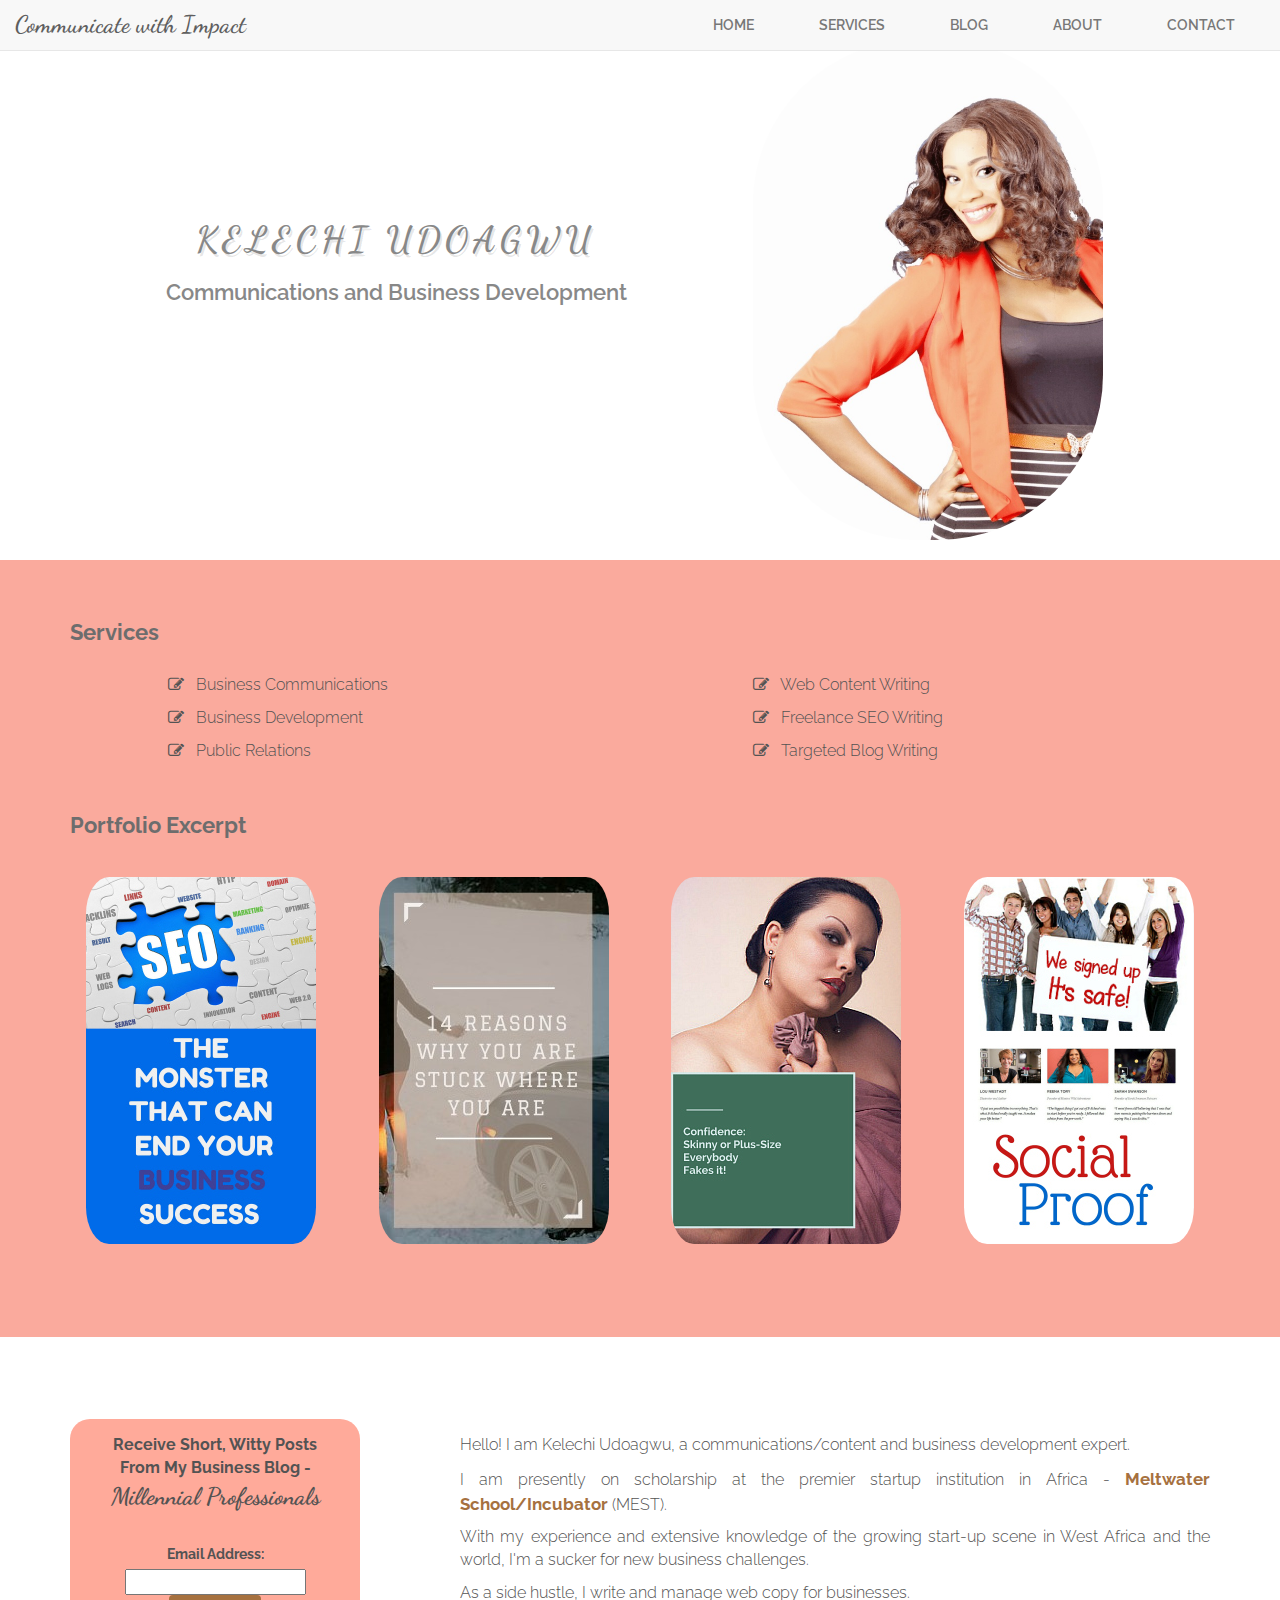
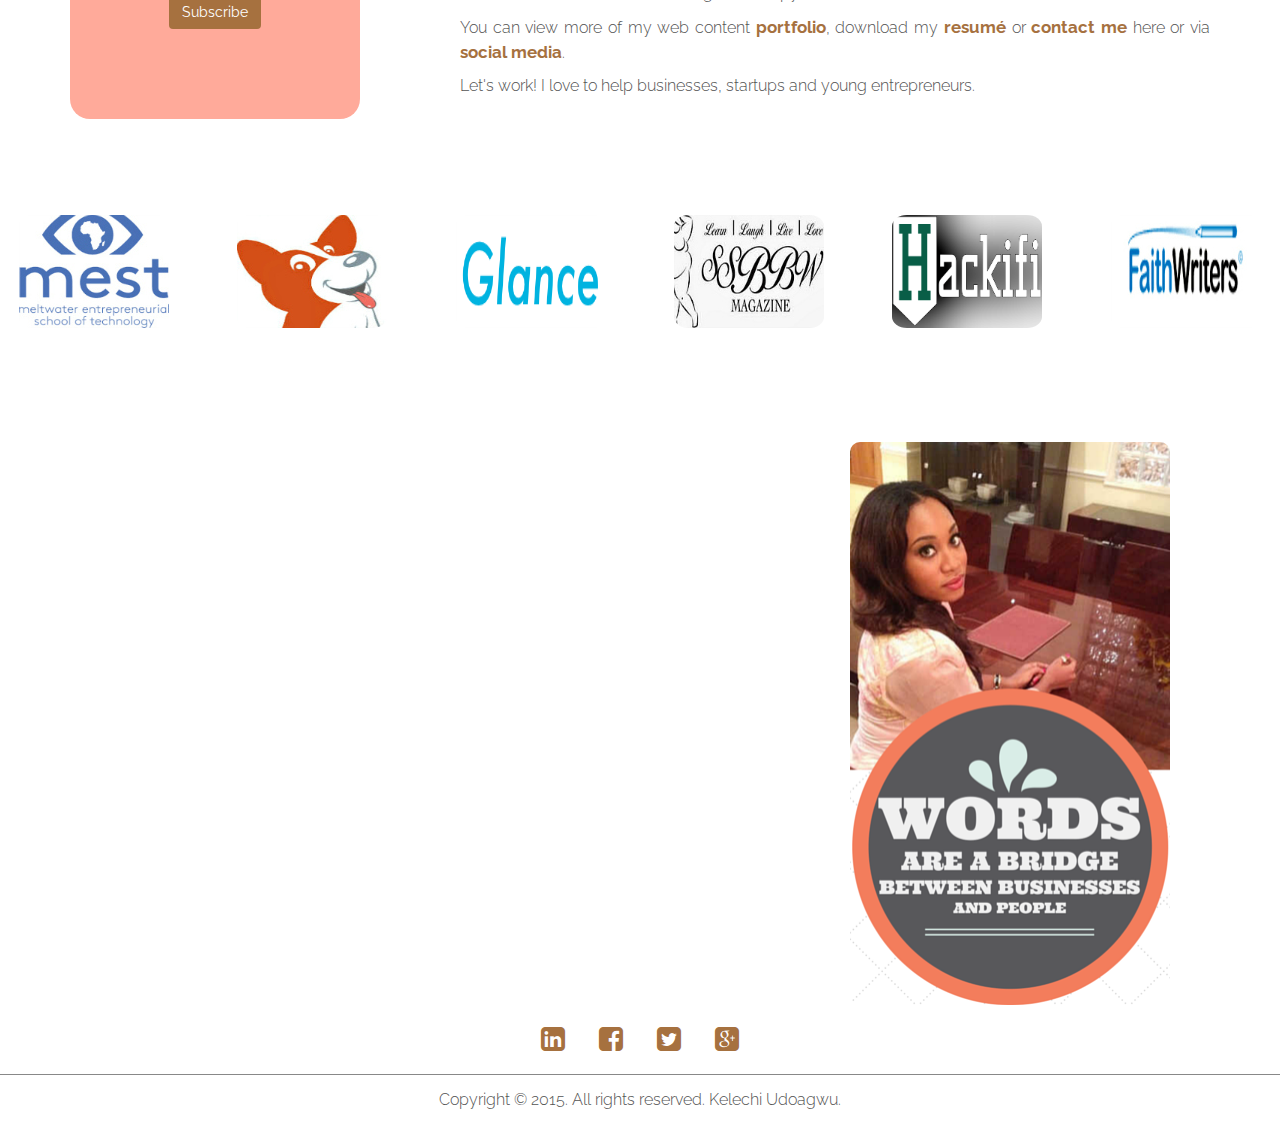
==== commit 95e653bc: "added" ====
--- a/index.html
+++ b/index.html
@@ -117,7 +117,7 @@
 <div id="mc_embed_signup">
 <form action="http://kelechiudoagwu.us9.list-manage.com/subscribe/post?u=09da55b2214206da3c31c6e64&amp;id=548b2ce343" method="post" id="mc-embedded-subscribe-form" name="mc-embedded-subscribe-form" class="validate" target="_blank" novalidate>
     <div id="mc_embed_signup_scroll">
-	<p class="text-center"><strong>Receive Short, Witty Posts From My Business Blog - <br><br><span class="blogfont">Millennial Professionals</span></strong></p><br>
+	<p class="text-center"><strong>Receive Short, Witty Posts From My Business Blog - <br><span class="blogfont">Millennial Professionals</span></strong></p><br>
 <div class="mc-field-group">
 	<label for="mce-EMAIL" class="text-center">Email Address: </label>
 	<input type="email" value="" name="EMAIL" class="required email" id="mce-EMAIL">
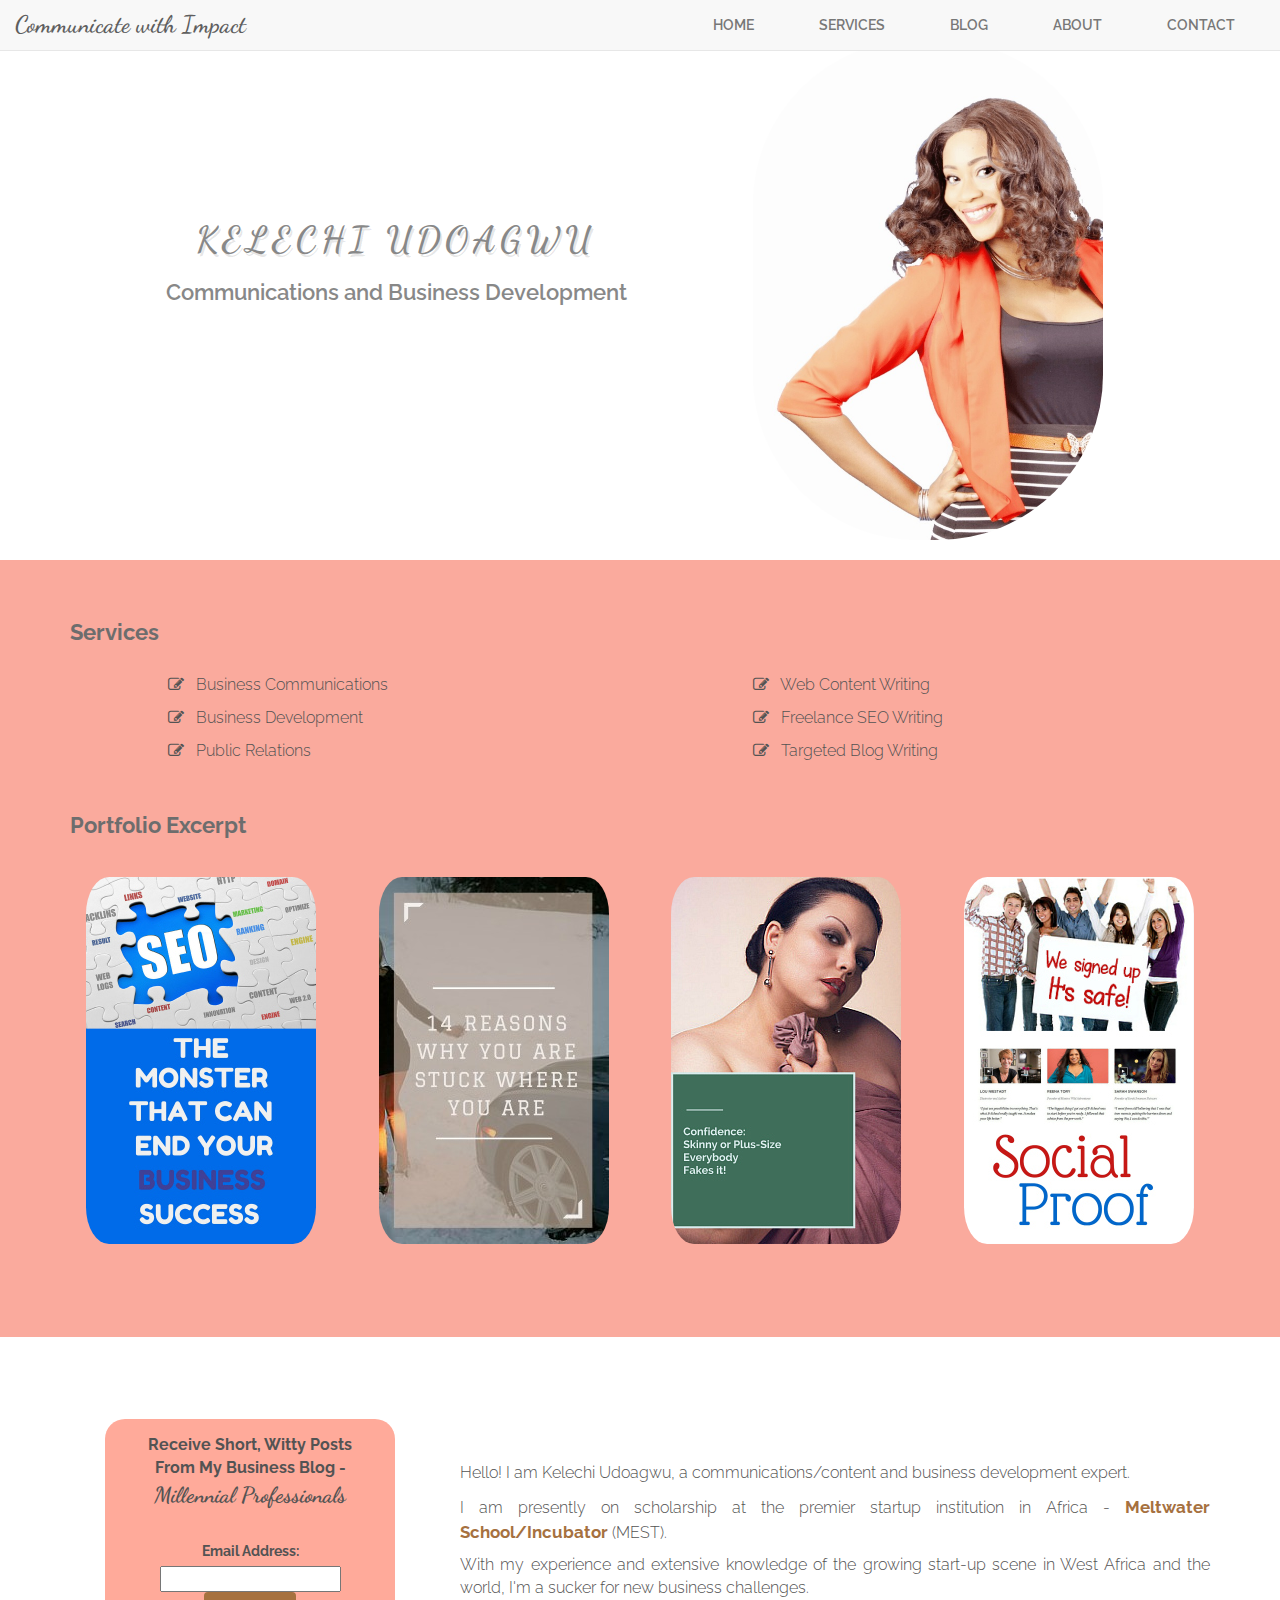
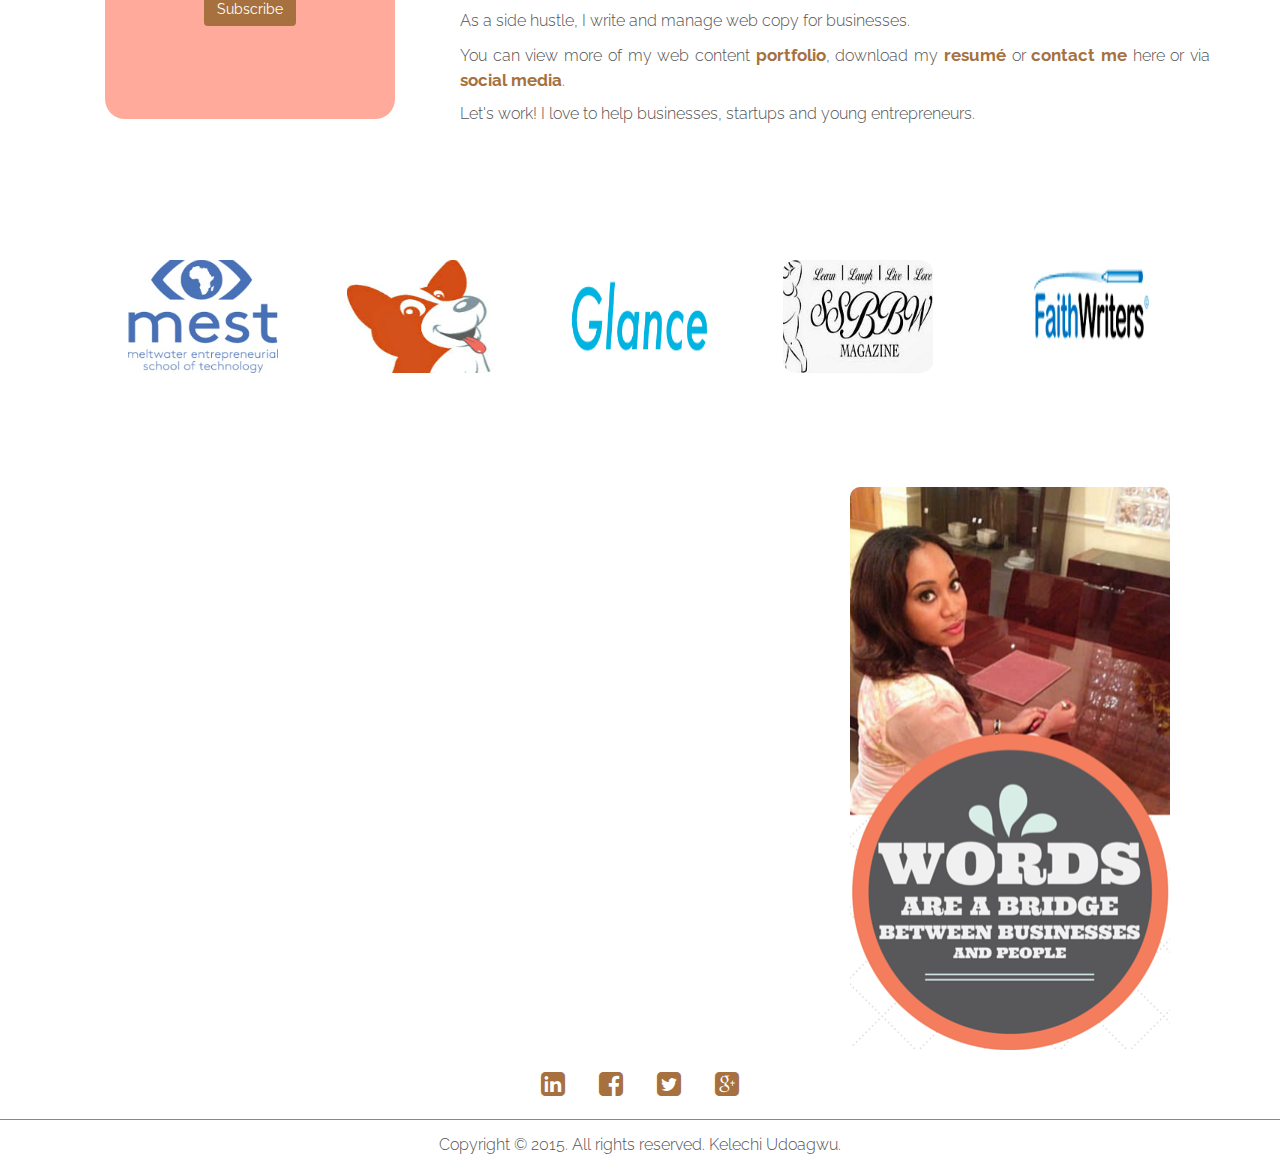
==== commit 4d3fe01a: "added" ====
--- a/index.html
+++ b/index.html
@@ -146,7 +146,8 @@
 				</div>
 				</div>
 
-				<div class="row client">				
+				<div class="row client">			
+				<div class="col-md-1"></div>	
 					<div class="col-md-2 col-xs-6">
 	   					<a class="client-image" href="http://meltwater.org/author/kelechi-udoagwu/" target="_blank"><img class="client-logo" src="images/mest-logo-kelechi-udoagwu.jpg"></a>
 	   				</div>
@@ -159,12 +160,13 @@
 					<div class="col-md-2 col-xs-6">
 	   					<a class="client-image" href="http://www.ssbbw-magazine.com/ssbbw-fashion.php" target="_blank"><img class="client-logo" src="images/ssbbw-logo.jpg"></a>
 	   				</div>
-	   				<div class="col-md-2 col-xs-6">
+	   				<!-- <div class="col-md-2 col-xs-6">
 	   					<a class="client-image" href="http://www.hackifi.com" target="_blank"><img class="client-logo" src="images/hackifi-logo-kelechi-udoagwu.png
 	   					"></a>
-	   				</div>
+	   				</div> -->
 	   					<div class="col-md-2 col-xs-6">
 	   					<a class="client-image" href="http://collectivefaith.com/blog/144/don-039-t-be-too-hard-on-yourself-by-kelechi-udoagwu/#gs.775422748aaf45949d00b777f28a7f78" target="_blank"><img class="client-logo" src="images/faithwriters-logo-kelechi-udoagwu.jpg"></a>
+	   					<div class="col-md-1"></div>	
 	   				</div>
 				</div>
 		</div>
--- a/assets/css/main.css
+++ b/assets/css/main.css
@@ -28,7 +28,7 @@
 
 		/* Basic */
 	body {
-		background: #f0f0f0;
+		background-color: #f0f0f0;
 		font-family: 'Raleway', serif;
 		font-weight: 300;
 		color: #535353;
@@ -239,14 +239,14 @@
 .blogfont {
 	font-family: 'Dancing Script';
 	font-weight: bold;
-	font-size: 24px;
+	font-size: 22px;
 }
 .subscribe {
 	width: 290px;
     height: 300px;
     border-radius: 20px;
     background-color: #ffaa9a;
-    margin-top: 35px auto;
+    margin: 0 auto;
     padding: 15px 30px 20px 30px;
     color: #535353;
     text-align: center;
@@ -263,7 +263,7 @@
 }
 
 .padded {
-	padding: 3em;
+	padding: 5em;
 	float: right;
 	margin-top: 15px;
 }
@@ -278,7 +278,7 @@
 	height: 563px;
 	width: 320px;
 	border-radius: 10px;
-	
+
 }
 .navbar-default .nav li a {
     text-transform: uppercase;
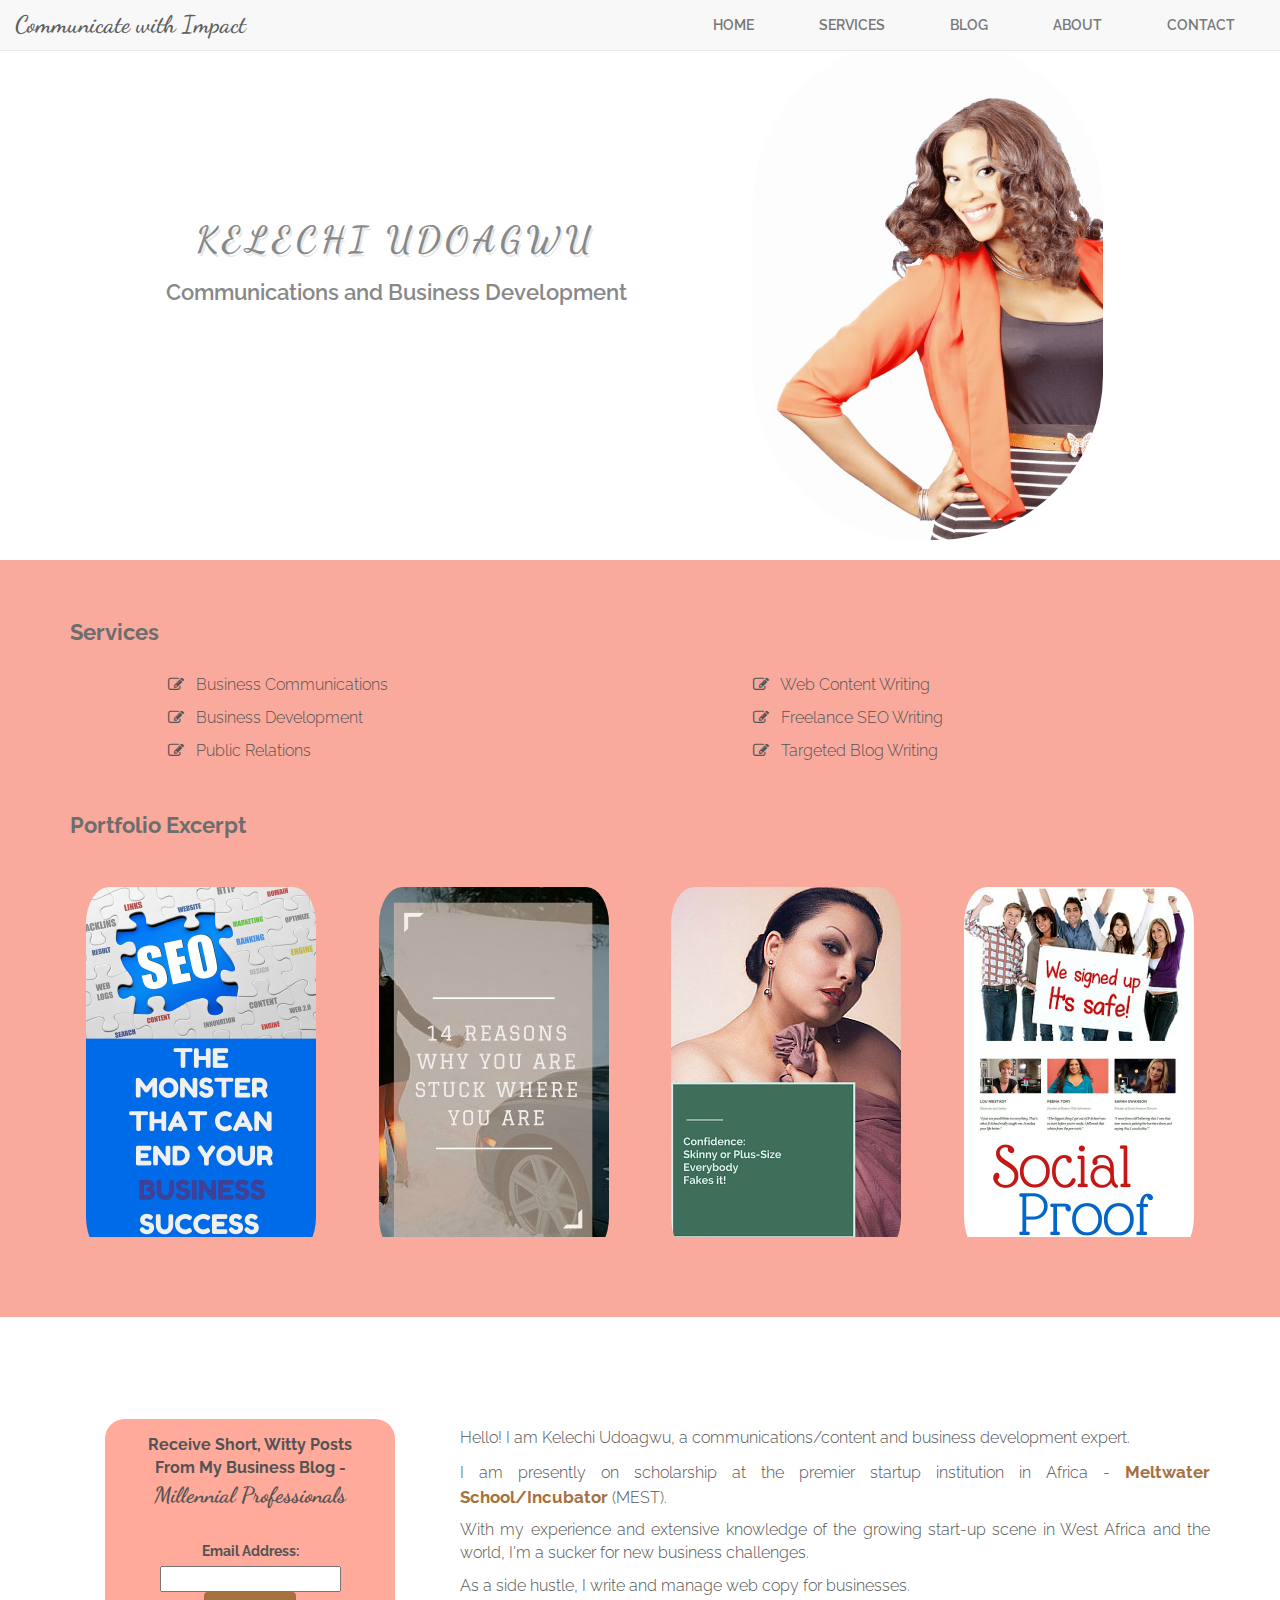
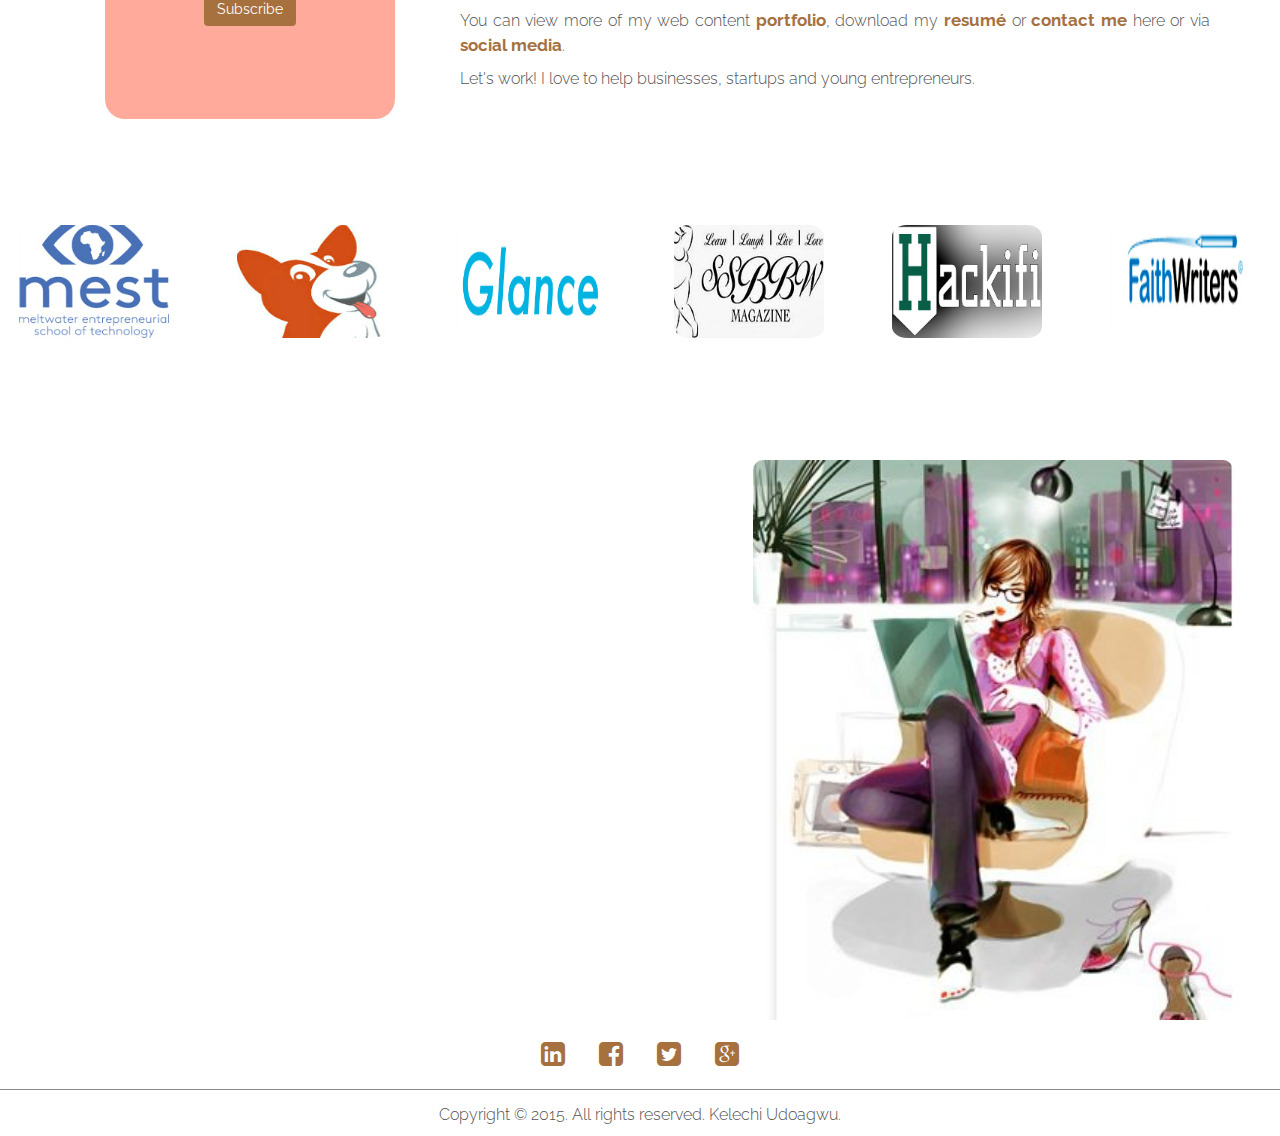
==== commit 9e1736f2: "added" ====
--- a/index.html
+++ b/index.html
@@ -52,13 +52,13 @@
 <div id="home">
 	<div class="container">
 		<div class="row">
-			<div class="col-md-7 text-center wow lightSpeedIn">
+			<div class="col-md-7 col-sm-6 col-xs-12 text-center wow lightSpeedIn">
 				<br><br><br><br><br><br><br><br><br><br>
 				<h1 id="header-h1">KELECHI UDOAGWU</h1>
 				<h2 id="header-h2">Communications and Business Development</h2>
 				
 			</div><br><br>
-			<div class="col-md-3"><img src="images/kelechiudoagwu_meltwater_communications.jpg" class="web-image wow pulse"></div>
+			<div class="col-md-3 col-sm-6 col-xs-12"><img src="images/kelechiudoagwu_meltwater_communications.jpg" class="web-image wow pulse"></div>
 			<div class="col-md-2"></div>
 		</div><br>
 	</div>
@@ -69,7 +69,7 @@
 		<div class="container"><br><br>
 			<h2 class="other-h3"><strong> Services </strong></h2><br>
 			<div class="row">
-				<div class="col-md-6">
+				<div class="col-md-6 col-sm-6 col-xs-12">
 					<div class="s-column">
 						<p><i class="fa fa-pencil-square-o"></i> &nbsp Business Communications</p>
 						<p><i class="fa fa-pencil-square-o"></i> &nbsp Business Development</p>
@@ -77,7 +77,7 @@
 						
 				</div>
 				</div>
-				<div class="col-md-6">
+				<div class="col-md-6 col-sm-6 col-xs-12">
 					<div class="s-column">
 						<p><i class="fa fa-pencil-square-o"></i> &nbsp Web Content Writing</p>
 						<p><i class="fa fa-pencil-square-o"></i> &nbsp Freelance SEO Writing</p>
@@ -89,16 +89,16 @@
 				<div class="col-xs-12">
 					<h2 class="other-h3"><strong> Portfolio Excerpt </strong></h2><br>
 					<div class="gr row">
-						<div class="gc col-md-3  wow fadeInLeft">
+						<div class="gc col-md-3 col-sm-6 wow fadeInLeft">
 							<a href="http://blog.kudobuzz.com/2015/05/13/practicable-seo-tips-for-e-commerce-store-owners/" target="_blank"><img src="images/portfolio3-kelechi-udoagwu.jpg" class="client-logo"></a>
 						</div>
-						<div class="gc col-md-3 wow fadeInDown">
+						<div class="gc col-md-3 col-sm-6 wow fadeInDown">
 							<a href="http://allwomenstalk.com/u/559ea7d21c96a790378b456b" target="_blank"><img src="images/portfolio4-kelechi-udoagwu.jpg" class="client-logo"></a>
 						</div>
-						<div class="gc col-md-3 wow fadeInUp">
+						<div class="gc col-md-3 col-sm-6 wow fadeInUp">
 							<a href="http://www.ssbbw-magazine.com/ssbbw-fashion.php" target="_blank"><img src="images/portfolio-kelechi-udoagwu-writing.jpg" class="client-logo"></a>
 						</div>
-						<div class="gc col-md-3 wow fadeInRight">
+						<div class="gc col-md-3 col-sm-6 wow fadeInRight">
 							<a href="http://blog.kudobuzz.com/2015/05/27/why-social-proof-is-important-for-your-e-commerce-business/" target="_blank"><img src="images/portfolio1-kelechi-udoagwu-writing.jpg" class="client-logo"></a>
 						</div>
 					</div>
@@ -112,7 +112,7 @@
 		<div id="features-wrapper">
 		<div class="container">
 				<div class="row">
-					<div class="col-md-4 col-xs-12 padded2">
+					<div class="col-md-4 col-xs-12 col-sm-6 padded2">
 						<div class="subscribe">
 <div id="mc_embed_signup">
 <form action="http://kelechiudoagwu.us9.list-manage.com/subscribe/post?u=09da55b2214206da3c31c6e64&amp;id=548b2ce343" method="post" id="mc-embedded-subscribe-form" name="mc-embedded-subscribe-form" class="validate" target="_blank" novalidate>
@@ -133,7 +133,7 @@
 </div>
       </div>	
 					</div>
-					<div class="col-md-8 col-xs-12 padded">
+					<div class="col-md-8 col-xs-12 col-sm-6 padded">
 						<p>Hello! I am Kelechi Udoagwu, a communications/content and business development expert.</p>
 						<p>I am presently on scholarship at the premier startup institution in Africa - <a href="http://meltwater.org" target="_blank"><span class="readmore">Meltwater School/Incubator </span></a>(MEST).</p>
 						<p>With my experience and extensive knowledge of the growing start-up scene in West Africa and the world, I'm a sucker for new business challenges. </p>
@@ -147,26 +147,26 @@
 				</div>
 
 				<div class="row client">			
-				<div class="col-md-1"></div>	
-					<div class="col-md-2 col-xs-6">
+				<!-- <div class="col-md-1"></div>	 -->
+					<div class="col-md-2 col-xs-6 col-sm-4">
 	   					<a class="client-image" href="http://meltwater.org/author/kelechi-udoagwu/" target="_blank"><img class="client-logo" src="images/mest-logo-kelechi-udoagwu.jpg"></a>
 	   				</div>
-					<div class="col-md-2 col-xs-6">
+					<div class="col-md-2 col-xs-6 col-sm-4">
 						<a class="client-image" href="http://www.kudobuzz.com" target="_blank"><img class="client-logo" src="images/kudobuzz-logo-kelechi-udoagwu.jpg"></a>
 					</div>
-					<div class="col-md-2 col-xs-6">
+					<div class="col-md-2 col-xs-6 col-sm-4">
 	   					<a class="client-image" href="http://glance.tips/user/7i26167u" target="_blank"><img class="client-logo" src="images/kelechi-udoagwu-glance-logo.png"></a>
 	   				</div>
-					<div class="col-md-2 col-xs-6">
+					<div class="col-md-2 col-xs-6 col-sm-4">
 	   					<a class="client-image" href="http://www.ssbbw-magazine.com/ssbbw-fashion.php" target="_blank"><img class="client-logo" src="images/ssbbw-logo.jpg"></a>
 	   				</div>
-	   				<!-- <div class="col-md-2 col-xs-6">
+	   				<div class="col-md-2 col-xs-6 col-sm-4">
 	   					<a class="client-image" href="http://www.hackifi.com" target="_blank"><img class="client-logo" src="images/hackifi-logo-kelechi-udoagwu.png
 	   					"></a>
-	   				</div> -->
-	   					<div class="col-md-2 col-xs-6">
+	   				</div>
+	   					<div class="col-md-2 col-xs-6 col-sm-4">
 	   					<a class="client-image" href="http://collectivefaith.com/blog/144/don-039-t-be-too-hard-on-yourself-by-kelechi-udoagwu/#gs.775422748aaf45949d00b777f28a7f78" target="_blank"><img class="client-logo" src="images/faithwriters-logo-kelechi-udoagwu.jpg"></a>
-	   					<div class="col-md-1"></div>	
+	   					<!-- <div class="col-md-1"></div>	 -->
 	   				</div>
 				</div>
 		</div>
@@ -175,11 +175,11 @@
 	<div id="contact">
 		<div class="container">
     <div class="row">
-      <div class="col-xs-12 col-md-8">
+      <div class="col-xs-12 col-md-7 col-sm-6">
     				<script type="text/javascript" src="http://form.myjotform.com/jsform/51995566973577"></script>
     	</div>
-    	<div class="col-xs-12 col-md-4">
-    	<br><br><img src="images/Words.png" class="gifclass">
+    	<div class="col-xs-12 col-md-5 col-sm-6">
+    	<br><br><img src="images/image_560108121104482331910.jpg" class="gifclass">
     </div>
     </div>
 <br><div class="row">
--- a/assets/css/main.css
+++ b/assets/css/main.css
@@ -120,6 +120,7 @@
 			width: 360px;
 			height: 370px;
 			margin: 10px 0px 10px 0px;
+			margin: 0 auto;
 			overflow: hidden;
 			position: absolute;
 			border-radius: 10%;
@@ -247,6 +248,7 @@
     border-radius: 20px;
     background-color: #ffaa9a;
     margin: 0 auto;
+    margin-top: 20px;
     padding: 15px 30px 20px 30px;
     color: #535353;
     text-align: center;
@@ -265,7 +267,7 @@
 .padded {
 	padding: 5em;
 	float: right;
-	margin-top: 15px;
+	/*margin-top: 15px;*/
 }
 .padded2{
 	padding: 3em;
@@ -274,9 +276,10 @@
 	margin-left: 7em;
 }
 .gifclass {
-	margin-top: -8px;
-	height: 563px;
-	width: 320px;
+	margin-top: -15px;
+	margin: 0 auto;
+	height: 560px;
+	width: 480px;
 	border-radius: 10px;
 
 }
@@ -325,8 +328,8 @@
 
 .gc img{
 	display: block;
-	margin-left: auto;
-	margin-right: auto;
+	margin: 0 auto;
+	margin-top: 20px;
 }
 @media(min-width:768px) {
     .navbar-default {
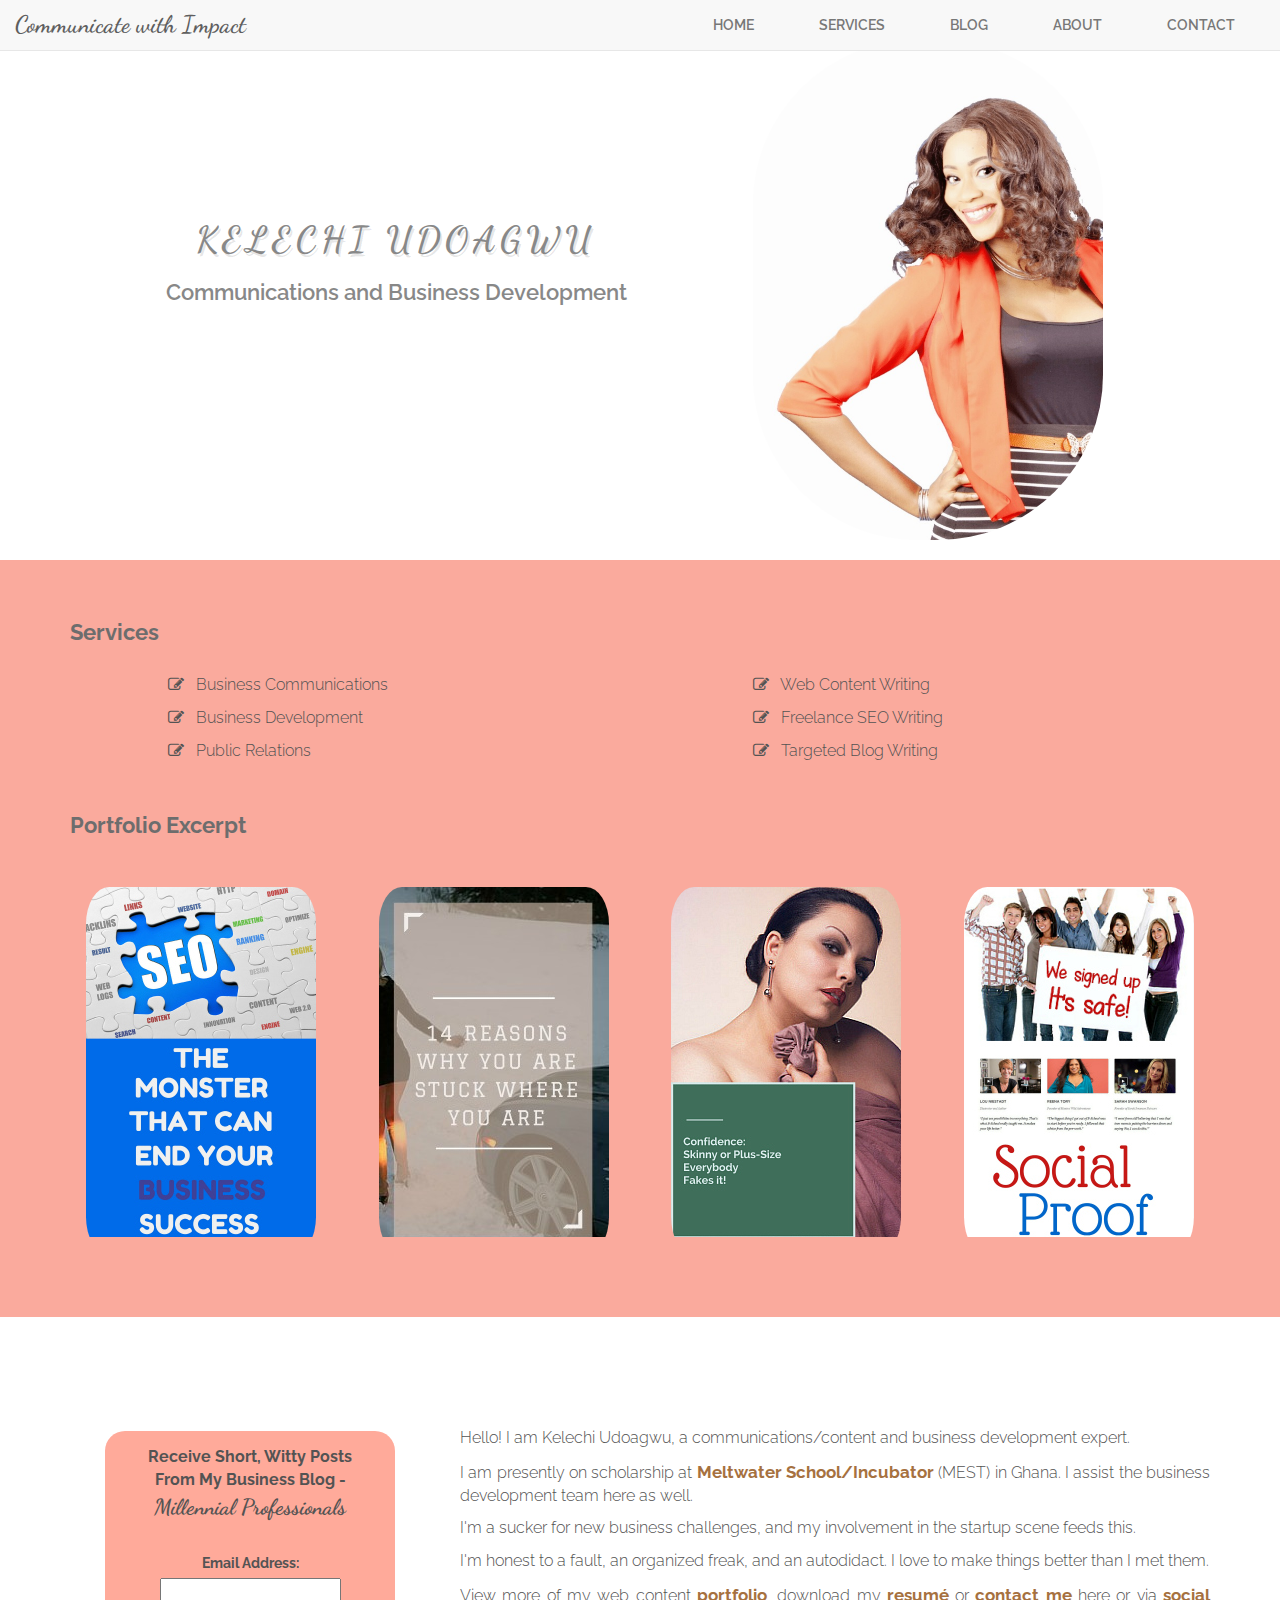
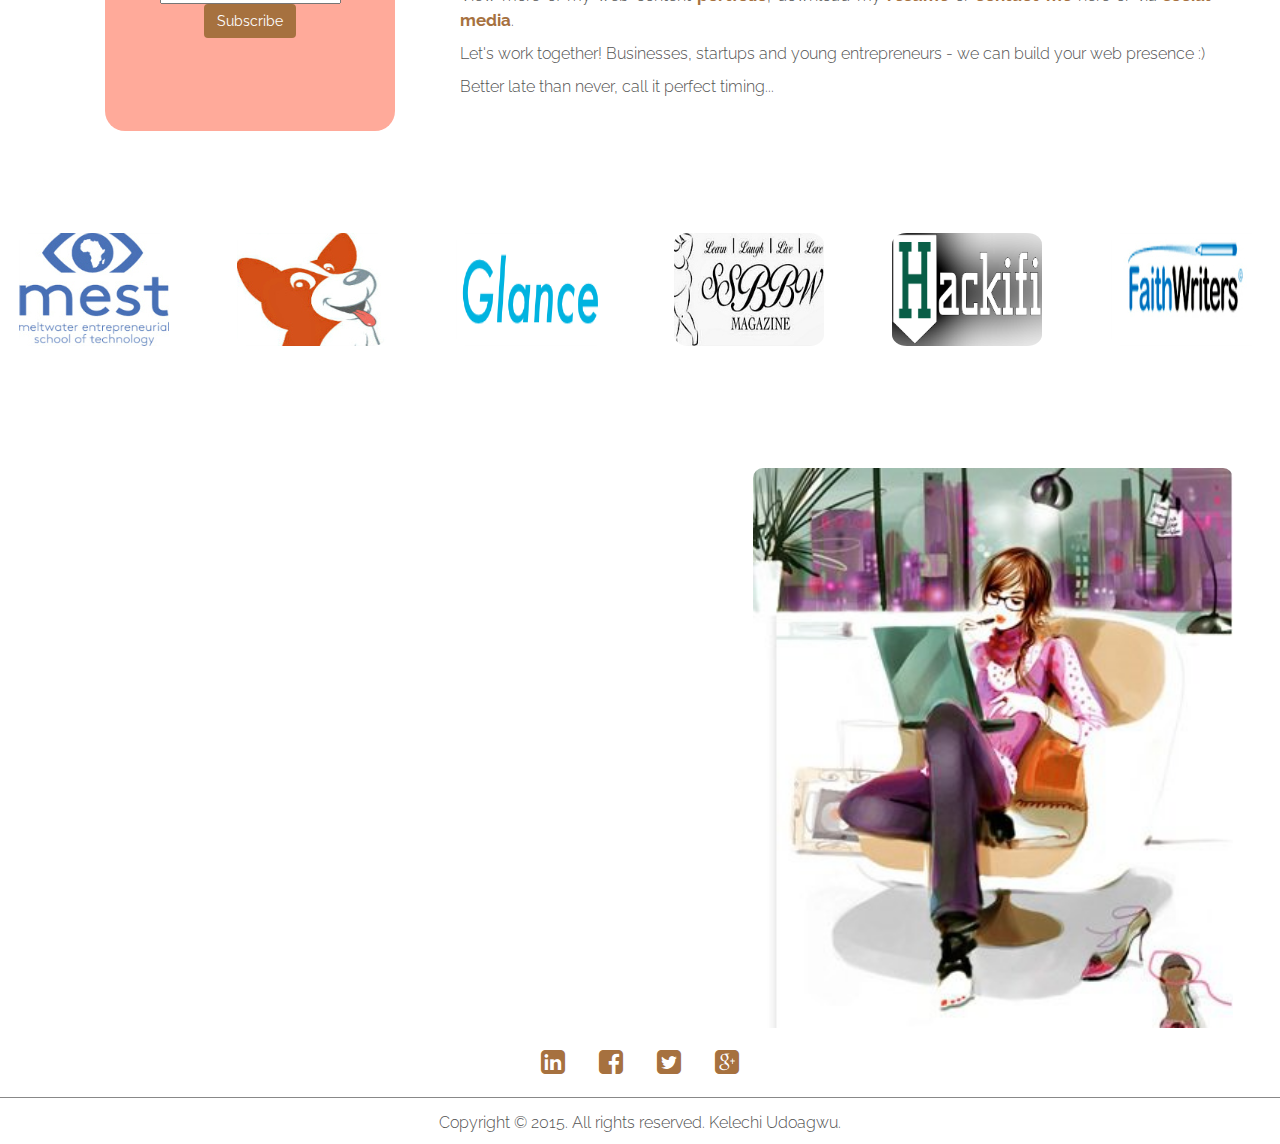
==== commit 3308866e: "added" ====
--- a/index.html
+++ b/index.html
@@ -135,13 +135,14 @@
 					</div>
 					<div class="col-md-8 col-xs-12 col-sm-6 padded">
 						<p>Hello! I am Kelechi Udoagwu, a communications/content and business development expert.</p>
-						<p>I am presently on scholarship at the premier startup institution in Africa - <a href="http://meltwater.org" target="_blank"><span class="readmore">Meltwater School/Incubator </span></a>(MEST).</p>
-						<p>With my experience and extensive knowledge of the growing start-up scene in West Africa and the world, I'm a sucker for new business challenges. </p>
-						<p>As a side hustle, I write and manage web copy for businesses.</p>
+						<p>I am presently on scholarship at <a href="http://meltwater.org" target="_blank"><span class="readmore">Meltwater School/Incubator </span></a>(MEST) in Ghana. I assist the business development team here as well.</p>
+						<p>I'm a sucker for new business challenges, and my involvement in the startup scene feeds this.</p>
+						<p>I'm honest to a fault, an organized freak, and an autodidact. I love to make things better than I met them.</p>
 						
-						<p>You can view more of my web content<a href="https://www.kelechiudoagwu.contently.com" target="_blank"><span class="readmore"> portfolio</span></a>, download my <a href="https://www.visualcv.com/kelechi_udoagwu" target="_blank"><span class="readmore">resum&eacute</span></a> or <a href="#contact"><span class="readmore">contact me </span></a>here or via <a href="#copyright" class="smoothScroll"><span class="readmore">social media</span></a>.</p>
-
-						<p>Let's work! I love to help businesses, startups and young entrepreneurs. </p>	
+						<p>View more of my web content<a href="https://www.kelechiudoagwu.contently.com" target="_blank"><span class="readmore"> portfolio</span></a>, download my <a href="https://www.visualcv.com/kelechi_udoagwu" target="_blank"><span class="readmore">resum&eacute</span></a> or <a href="#contact"><span class="readmore">contact me </span></a>here or via <a href="#copyright" class="smoothScroll"><span class="readmore">social media</span></a>.</p>
+
+						<p>Let's work together! Businesses, startups and young entrepreneurs - we can build your web presence :) </p>
+						<p>Better late than never, call it perfect timing...</p>	
 					</div>
 				</div>
 				</div>
@@ -175,10 +176,10 @@
 	<div id="contact">
 		<div class="container">
     <div class="row">
-      <div class="col-xs-12 col-md-7 col-sm-6">
+      <div class="col-xs-12 col-md-7 col-sm-7">
     				<script type="text/javascript" src="http://form.myjotform.com/jsform/51995566973577"></script>
     	</div>
-    	<div class="col-xs-12 col-md-5 col-sm-6">
+    	<div class="col-xs-12 col-md-5 col-sm-5">
     	<br><br><img src="images/image_560108121104482331910.jpg" class="gifclass">
     </div>
     </div>
--- a/assets/css/main.css
+++ b/assets/css/main.css
@@ -13,16 +13,16 @@
 		font-family: 'Raleway', serif;
 	}
 
-	article, aside, details, figcaption, figure, footer, header, hgroup, menu, nav, section {
+	/*article, aside, details, figcaption, figure, footer, header, hgroup, menu, nav, section {
 		display: block;
 	}
-
+*/
 	ol, ul {
 		list-style: none;	
 	}
-	body {
+	/*body {
 		-webkit-text-size-adjust: none;
-	}
+	}*/
 
 	@media screen and (min-width: 737px) {
 
@@ -34,7 +34,7 @@
 		color: #535353;
 	}
 
-		body.is-loading * {
+	/*	body.is-loading * {
 			-moz-transition: none !important;
 			-webkit-transition: none !important;
 			-ms-transition: none !important;
@@ -43,7 +43,7 @@
 			-webkit-animation: none !important;
 			-ms-animation: none !important;
 			animation: none !important;
-		}
+		}*/
 
 	input, textarea, select {
 		font-family: 'Raleway', serif;
@@ -62,14 +62,12 @@
 		border: 0;
 	}
 
-	a {
+	/*a {
 		-moz-transition: color 0.25s ease-in-out, border-bottom-color 0.25s ease-in-out;
 		-webkit-transition: color 0.25s ease-in-out, border-bottom-color 0.25s ease-in-out;
 		-ms-transition: color 0.25s ease-in-out, border-bottom-color 0.25s ease-in-out;
 		transition: color 0.25s ease-in-out, border-bottom-color 0.25s ease-in-out;
-		/*color: #666;*/
 		text-decoration: none;
-		/*border-bottom: solid 1px #ddd;*/
 	}
 
 		a strong {
@@ -77,7 +75,7 @@
 			-webkit-transition: color 0.25s ease-in-out, border-bottom-color 0.25s ease-in-out;
 			-ms-transition: color 0.25s ease-in-out, border-bottom-color 0.25s ease-in-out;
 			transition: color 0.25s ease-in-out, border-bottom-color 0.25s ease-in-out;
-		}
+		}*/
 
 		a:hover {
 			color: #b74c3d;
@@ -97,10 +95,10 @@
 			color: #535353;
 	}
 
-			body, input, textarea, select {
+			/*body, input, textarea, select {
 				line-height: 1.65em;
 				font-size: 13pt;
-			}
+			}*/
 
 			h2 {
 				font-size: 1.65em;
@@ -124,8 +122,6 @@
 			overflow: hidden;
 			position: absolute;
 			border-radius: 10%;
-			/*top: 0;
-			left: 0;*/
 		}
 			/* Copyright */
 
@@ -154,15 +150,7 @@
 	border-radius: 165px;
 	overflow: hidden;
 }
-.work {
-	color: #A6713F;
-	text-align: center;
-}
-
-.mp{
-	font-family: 'Dancing Script';
-	font-size: 26px;
-}
+
 .client {
 	margin-top: 54px;
 }
@@ -172,20 +160,12 @@
 	cursor: pointer;
 }
 
-.col-md-9 {
-	text-align: center;
-}
 .serve {
 	background-color: #FAAA9D;
 	padding-bottom: 80px;
 	background-position: fixed;
-	color: #fff;
 	}
 	
-.form_title {
-	font-family: 'Raleway';
-	font-weight: bold;
-}
 	#features-wrapper {
 		position: relative;
 		margin:20px 0px 20px 0px;
@@ -224,9 +204,6 @@
 	padding: 30px 15px 30px 15px;
 	color: #A6713F;
 	}
-	/*.social-icons:hover {
-		background-color: #b74c3d;
-	}*/
 
 .client-image {
 	width: 180px;
@@ -242,13 +219,14 @@
 	font-weight: bold;
 	font-size: 22px;
 }
+
 .subscribe {
 	width: 290px;
     height: 300px;
     border-radius: 20px;
     background-color: #ffaa9a;
     margin: 0 auto;
-    margin-top: 20px;
+    margin-top: 32px;
     padding: 15px 30px 20px 30px;
     color: #535353;
     text-align: center;
